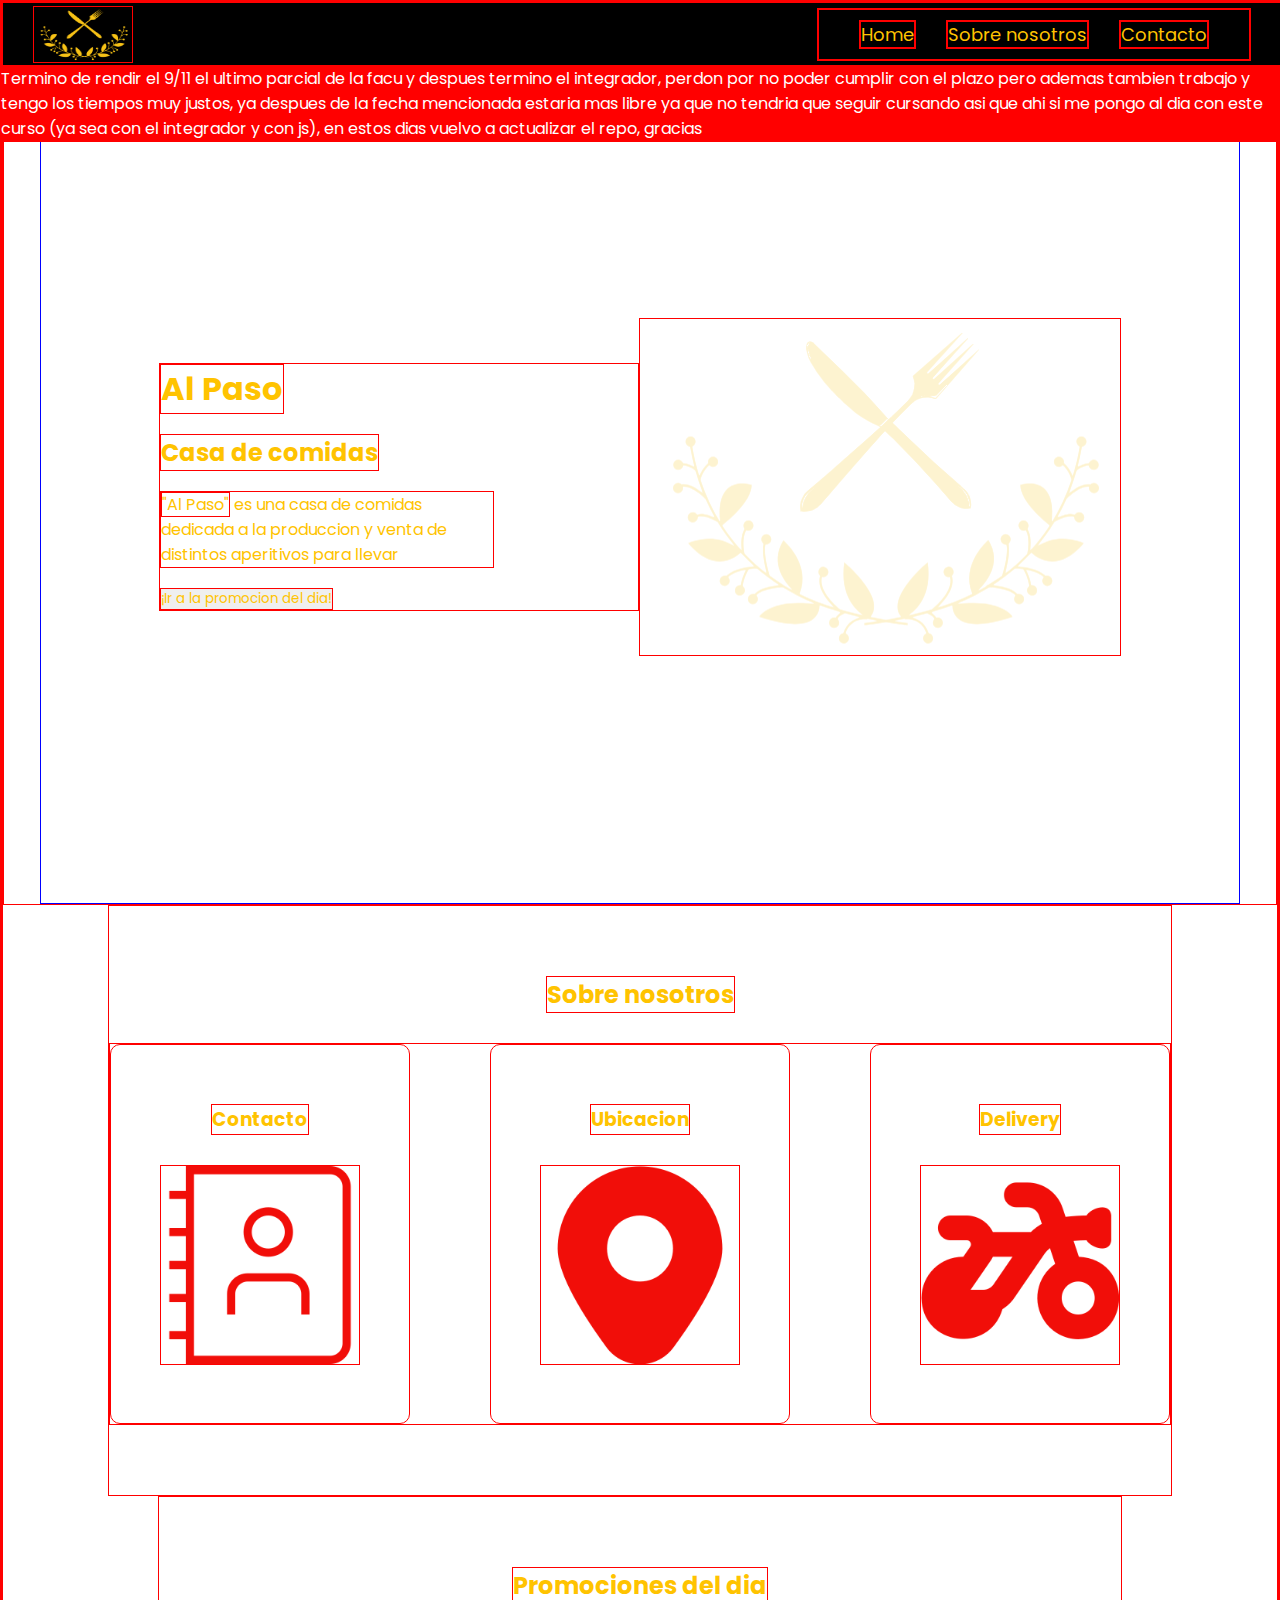
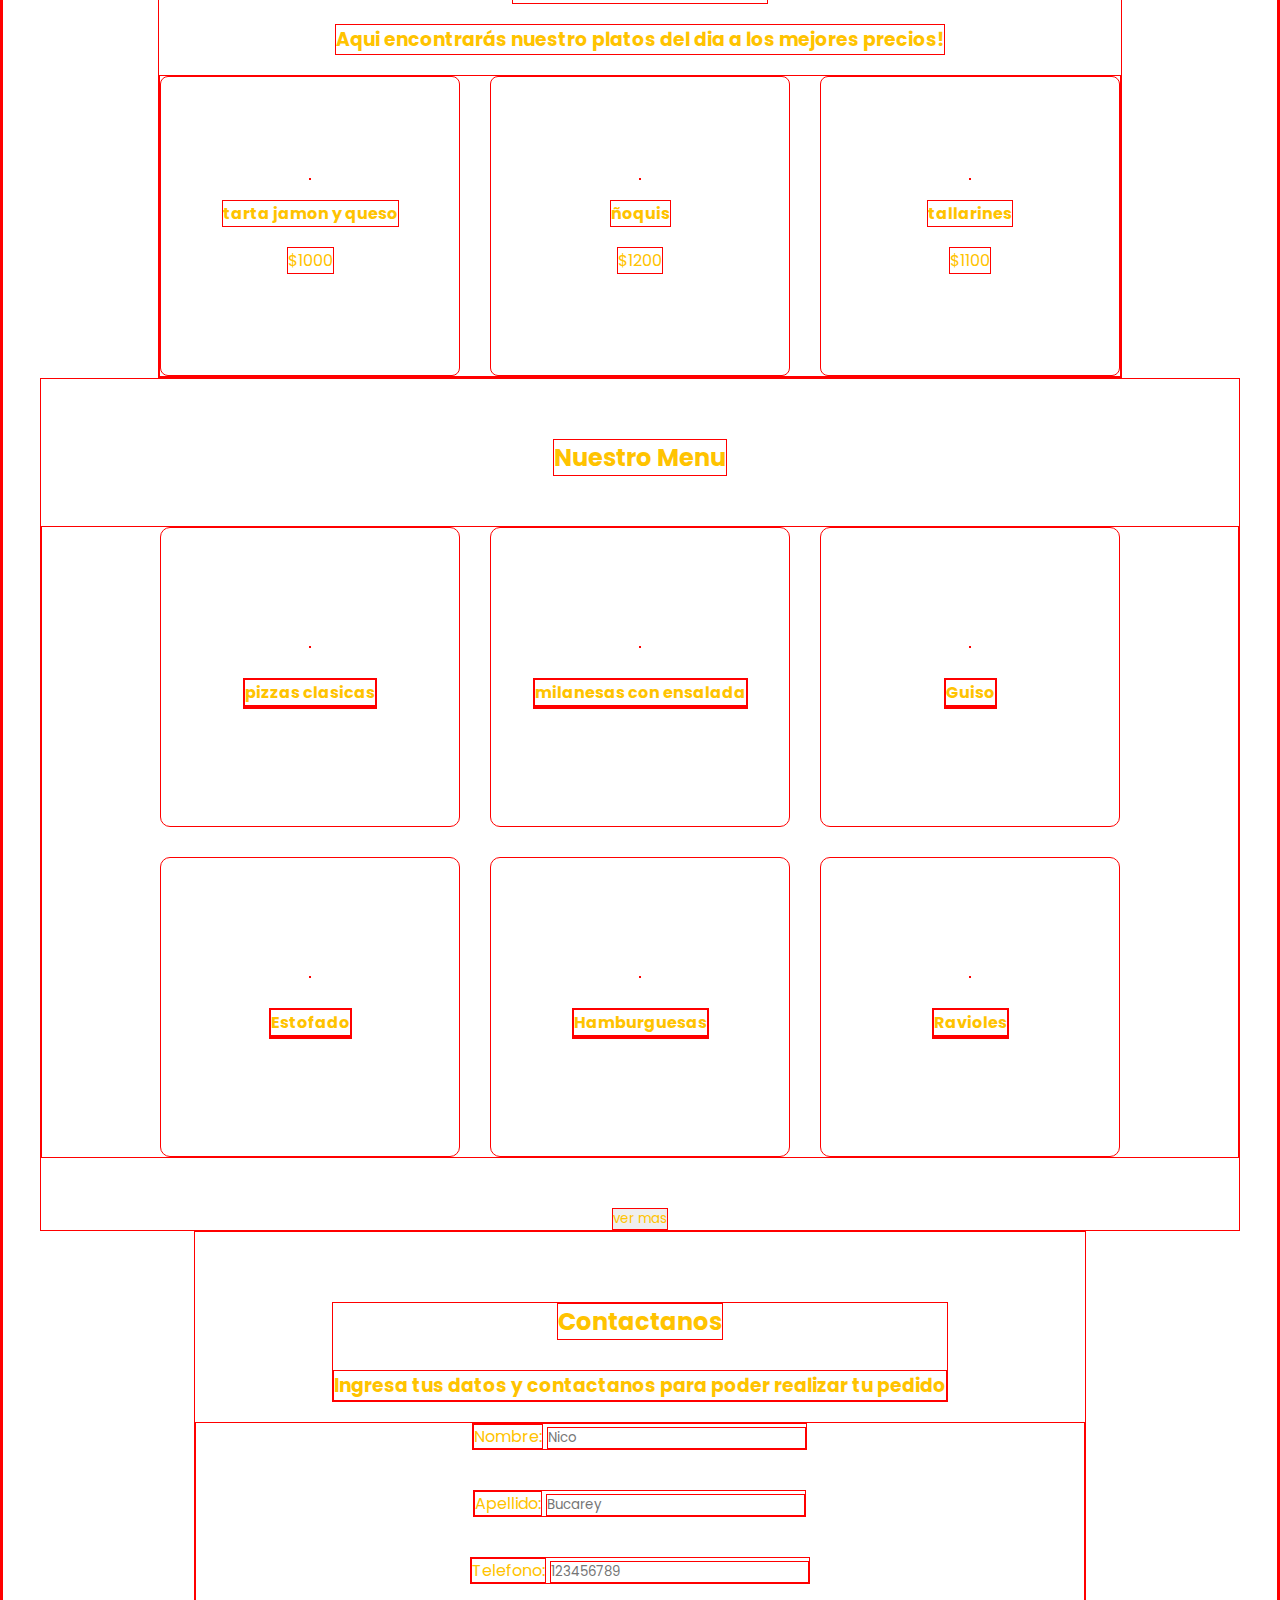
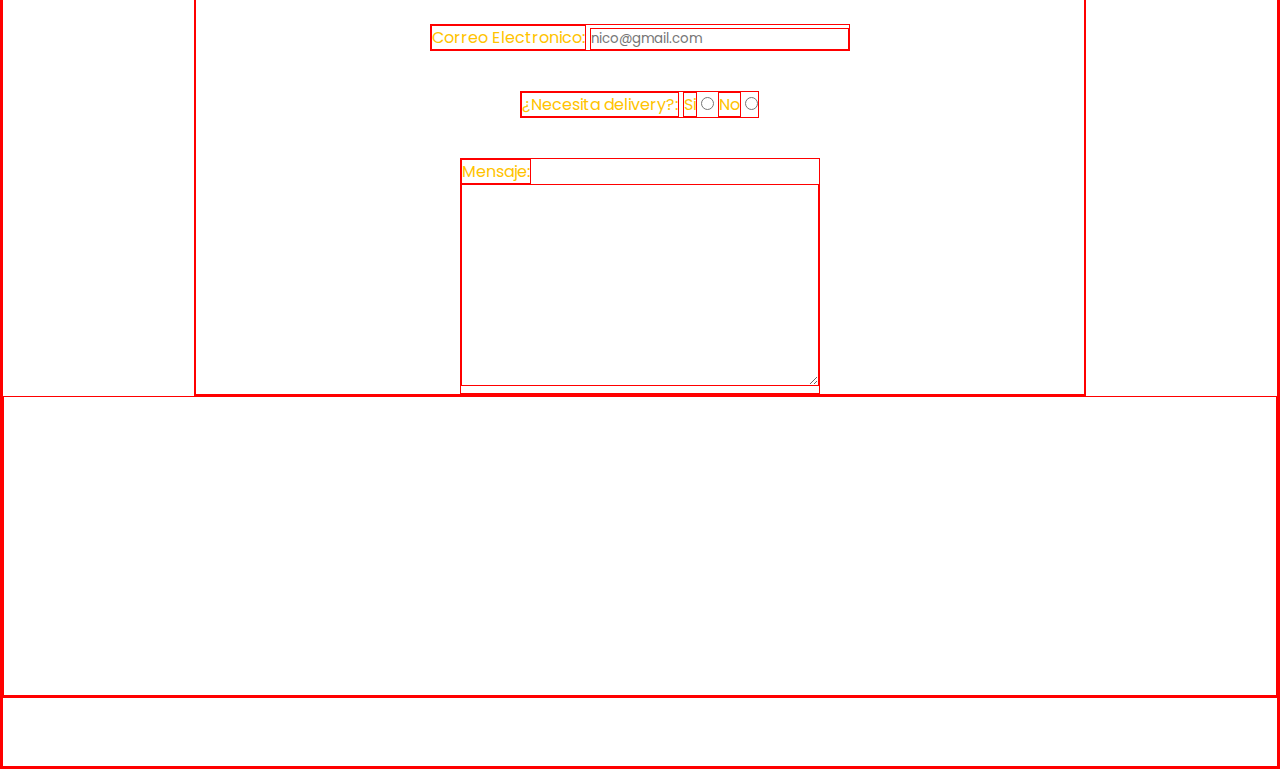
==== index.html @ 637d7c36 "trabajo integrador" ====
<!DOCTYPE html>
<html lang="en">
<head>
    <meta charset="UTF-8">
    <meta name="viewport" content="width=device-width, initial-scale=1.0">
    <title>Restorant</title>
    <link rel="stylesheet" href="assets/css/styles.css">
</head>
<body>
    <header class="header">
        <img src="assets/imagenes/logo.png" alt="logo" class="header__logo">
        <nav class="navbar">
            <ul class="navbar__list">
                <li><a href="#">Home</a></li>
                <li><a href="#">Sobre nosotros</a></li>
                <li><a href="#">Contacto</a></li>
            </ul>   
        </nav>
        
    </header>
    <main class="main">
        <div class="comentario">Termino de rendir el 9/11 el ultimo parcial de la facu y despues termino el integrador,
            perdon por no poder cumplir con el plazo pero ademas tambien trabajo y tengo los tiempos muy justos, ya 
            despues de la fecha mencionada estaria mas libre ya que no tendria que seguir cursando asi que ahi si me 
            pongo al dia con este curso (ya sea con el integrador y con js), en estos dias vuelvo a actualizar el repo, 
            gracias 
        </div>
        <div class="hero__container">
            <section id="hero">
                <div class="hero__info">
                    <h1>Al Paso</h1>
                    <h2>Casa de comidas</h2>
                    <p><span>"Al Paso"</span>  es una casa de comidas dedicada a la produccion y venta de distintos aperitivos para llevar</p>
                    <button>¡Ir a la promocion del dia!</button>
                </div>
                <!-- <div class="hero__img"> -->
                    <img src="assets/imagenes/fondohero.png" alt="">
                <!-- </div> -->
            </section>   
        </div>
        
        <section id="info">
            <h2 class="info__tittle">Sobre nosotros</h2>
            <div class="info__container">
                <div class="info__card">
                    <h3>Contacto</h3>
                    <img src="assets/imagenes/info/directorio.png" alt="">
                </div>
                <div class="info__card">
                    <h3>Ubicacion</h3>
                    <img src="assets/imagenes/info/marcador.png" alt="">
                </div>
                <div class="info__card">
                    <h3>Delivery</h3>
                    <img src="assets/imagenes/info/motocicleta.png" alt="">
                </div>  
            </div>
            
        </section>
        <section id="promotion">
            <h2>Promociones del dia</h2>
            <h3>Aqui encontrarás nuestro platos del dia a los mejores precios!</h3>
            <div class="promotion__container">
                <div class="promotion__card">
                    <img src="" alt="">
                    <h4>tarta jamon y queso</h4>
                    <p>$1000</p>
                </div>
                <div class="promotion__card">
                    <img src="" alt="">
                    <h4>ñoquis</h4>
                    <p>$1200</p>
                </div>
                <div class="promotion__card">
                    <img src="" alt="">
                    <h4>tallarines</h4>
                    <p>$1100</p>
                </div> 
            </div>            
        </section>
        <section id="menu">
            <h2>Nuestro Menu</h2>
            <div class="menu__container">
                <div class="menu__card">
                    <img src="" alt="">
                    <div class="menu__card__info">
                       <h4>pizzas clasicas</h4>
                        <p></p> 
                    </div>
                </div>
                <div class="menu__card">
                    <img src="" alt="">
                    <div class="menu__card__info">
                       <h4>milanesas con ensalada</h4>
                        <p></p> 
                    </div>
                </div>
                <div class="menu__card">
                    <img src="" alt="">
                    <div class="menu__card__info">
                       <h4>Guiso</h4>
                        <p></p> 
                    </div>
                </div>
                <div class="menu__card">
                    <img src="" alt="">
                    <div class="menu__card__info">
                       <h4>Estofado</h4>
                        <p></p> 
                    </div>
                </div>
                <div class="menu__card">
                    <img src="" alt="">
                    <div class="menu__card__info">
                       <h4>Hamburguesas</h4>
                        <p></p> 
                    </div>
                </div>
                <div class="menu__card">
                    <img src="" alt="">
                    <div class="menu__card__info">
                       <h4>Ravioles</h4>
                        <p></p> 
                    </div>
                </div>
            </div>
         <button class="menu__btn"> ver mas</button>
        </section>
        <section id="contact">
            <div class="contact__tittles">
                <h2>Contactanos</h2>
                <h3>Ingresa tus datos y contactanos para poder realizar tu pedido </h3>  
            </div> 

            
                <form action="" class="contact__form">
                <div class="form__name">
                    <label for="name">Nombre:</label>
                    <input type="text" id="name" placeholder="Nico">
                </div>
                <div class="form__surmane">
                    <label for="surname">Apellido:</label>
                    <input type="text" id="surname" placeholder="Bucarey">  
                </div>
                <div class="form__phone">
                    <label for="phone">Telefono:</label>
                    <input type="text" id="phone" placeholder="123456789">
                </div>
                
                <div class="form__email">
                    <label for="email">Correo Electronico:</label>
                    <input type="email" id="email" placeholder="nico@gmail.com">
                </div>
                
                <div class="form__delivery">
                    <span>¿Necesita delivery?:</span>
                    <label for="delivery">Si</label>
                    <input type="radio" id="si" name="delivery">
                    <label for="delivery">No</label>
                    <input type="radio" id="no" name="delivery"> 
                </div>
                <div class="form__">
                    <label for="msj">Mensaje:</label> <br>
                    <textarea name="msj" id="msj" cols="30" rows="10"></textarea>
                </div>           
            </form>    
        </section>
        <section id="location">

        </section>
    </main>
    <footer>

    </footer>
</body>
</html>
---- assets/css/styles.css ----
@import url('https://fonts.googleapis.com/css2?family=Poppins:wght@300;400;600;700;800;900&display=swap');

:root{
    /* bg colours */
    --background: #FFFFFF;
    --primary: #FFC300;
    --secondary: #000000;
    --tertiary: #1F1F1F;

    /* Fonts */
  --font-poppins: "Poppins";
  --font-light: 300;
  --font-regular: 400;
  --font-semibold: 600;
  --font-bold: 700;
  --font-black: 800;

  --font-sm: 14px;
  --font-sd: 18px;
  --font-md: 32px;
  --font-xl: 48px;
}
*{
    padding: 0;
    margin: 0;
    box-sizing: border-box;
    list-style-type: none;/* quito los puntos a los li */
    text-decoration: none; /* quito el subrayado a los links */
    border: 1px solid red;
    color: var(--primary);
    font-family: "Poppins" , sans-serif;

}
body{
    background: var(--background);
    color: var(--primary);
    /* background-image: url(/assets/imagenes/Pizza-3007395.jpg); */
    background-size: cover;
    /* height: calc(100vh -65px); */
    /* height: 350px; */
    background-repeat: no-repeat;
}
.header{
display: flex;
align-items: center;
justify-content: space-between;
height: 65px;
width: 100%;
padding: 0 30px;
position: fixed;
background-color: var(--secondary);
font-size: var(--font-sd);
}
.header__logo{
height: 90%;
width: 100px;

}
.navbar__list{
    display: flex;
    justify-content: center;
    align-items: center;
    gap: 30px;
    padding: 10px 40px;
}
.main{
    display: flex;
    justify-content: center;
    align-items: center;
    flex-direction: column;
    width: 100%;
}
/* --------------------hero------------------------- */
#hero{
    display: flex;
    align-items: center;
    justify-content: center;
    max-width: 1200px;
    margin-top: 65px;
    padding: 70px 0;
    border-color: blue;
    height: calc(100vh - 65px);
    width: 100%;
    /* background-image: url(/assets/imagenes/Pizza-3007395.jpg); */
    /* background-size: cover; */
}
.hero__container{
    width: 100%;
    display: flex;
    align-items: center;
    justify-content: center;
    background-image: url(/assets/imagenes/fondo.png);
    /* background: linear-gradient(to right, #000000,); */
    /* opacity: 0,7; */
    background-size:cover ;
}
.hero__img img{
    width: 70%;
    height: 800px;
    /* height: 400px; */
}
.hero__info{
    display: flex;
    flex-direction: column;
    align-items: flex-start;
    justify-content: center;
    width: 40%;
    gap: 20px;
}
.hero__info p{
    width: 70%;
}
/* -----------------------info------------------------ */
#info{
    display: flex;
    align-items: center;
    justify-content: center;
    flex-direction: column;
    gap: 30px;
    padding: 70px 0;
}
.info__container{
    display: flex;
    flex-wrap: wrap;
    align-items: center;
    justify-content: center;
    gap: 80px;
}
.info__card{
    height: 380px;
    width: 300px;
    border-radius: 10px;
    display: flex;
    align-items: center;
    justify-content: center;
    flex-direction: column;
    gap: 30px;
}
.info__card img{
    height: 200px;
    width: 200px;
}
/* --------------------promotion-------------------------- */
#promotion{
    display: flex;
    max-width: 1200px;
    flex-direction: column;
    align-items: center;
    justify-content: center;
    gap: 20px;
    padding-top: 70px;
}
.promotion__container{
    display: flex;
    gap: 30px;
}
.promotion__card{
    display: flex;
    flex-direction: column;
    align-items: center;
    justify-content: center;
    height: 300px;
    width: 300px;
    border-radius: 8px;
    gap: 20px;
}
/* -------------------------menu----------------------------------- */
#menu{
    display: flex;
    flex-direction: column;
    align-items: center;
    justify-content: center;
    max-width: 1200px;
    width: 100%;
    gap: 50px;
    padding-top: 60px;
}
.menu__container{
    display: flex;
    align-items: center;
    justify-content: center;    
    flex-wrap: wrap;
    gap: 30px;

}
.menu__card{
    display: flex;
    align-items: center;
    justify-content: center;
    flex-direction: column;
    gap: 30px;
    height: 300px;
    width: 300px;
    border-radius: 10px;
}
/* ------------------------contacto------------------------ */
#contact{
    display: flex;
    align-items: center;
    justify-content: center;
    flex-direction: column;
    max-width: 1200px;
    width: 70%;
    gap: 20px;
    padding-top: 70px;
}
.contact__tittles{
    display: flex;
    align-items: center;
    justify-content: center;
    flex-direction: column;
    gap: 30px;
}
.contact__form{
    display: flex;
    justify-content: center;
    align-items: center;
    flex-direction: column;
    max-width: 1200px;
    gap: 40px;
    width: 100%;
    /* color: #837d6d; */
    /* background-color: #c8c8c7; */
}
.form__name{
    /* width: 100%; */
    /* background-color: #c8c8c7; */
}
/* ---------------------ubicacion---------------------- */
#location{
    width: 100%;
    height: 300px;
}
footer{
    height: 70px;
    width: 100%;
}

.comentario{
    position: absolute;
    top:65px;
    width: 100%;
    background-color: red;
    color: #FFFFFF;
}
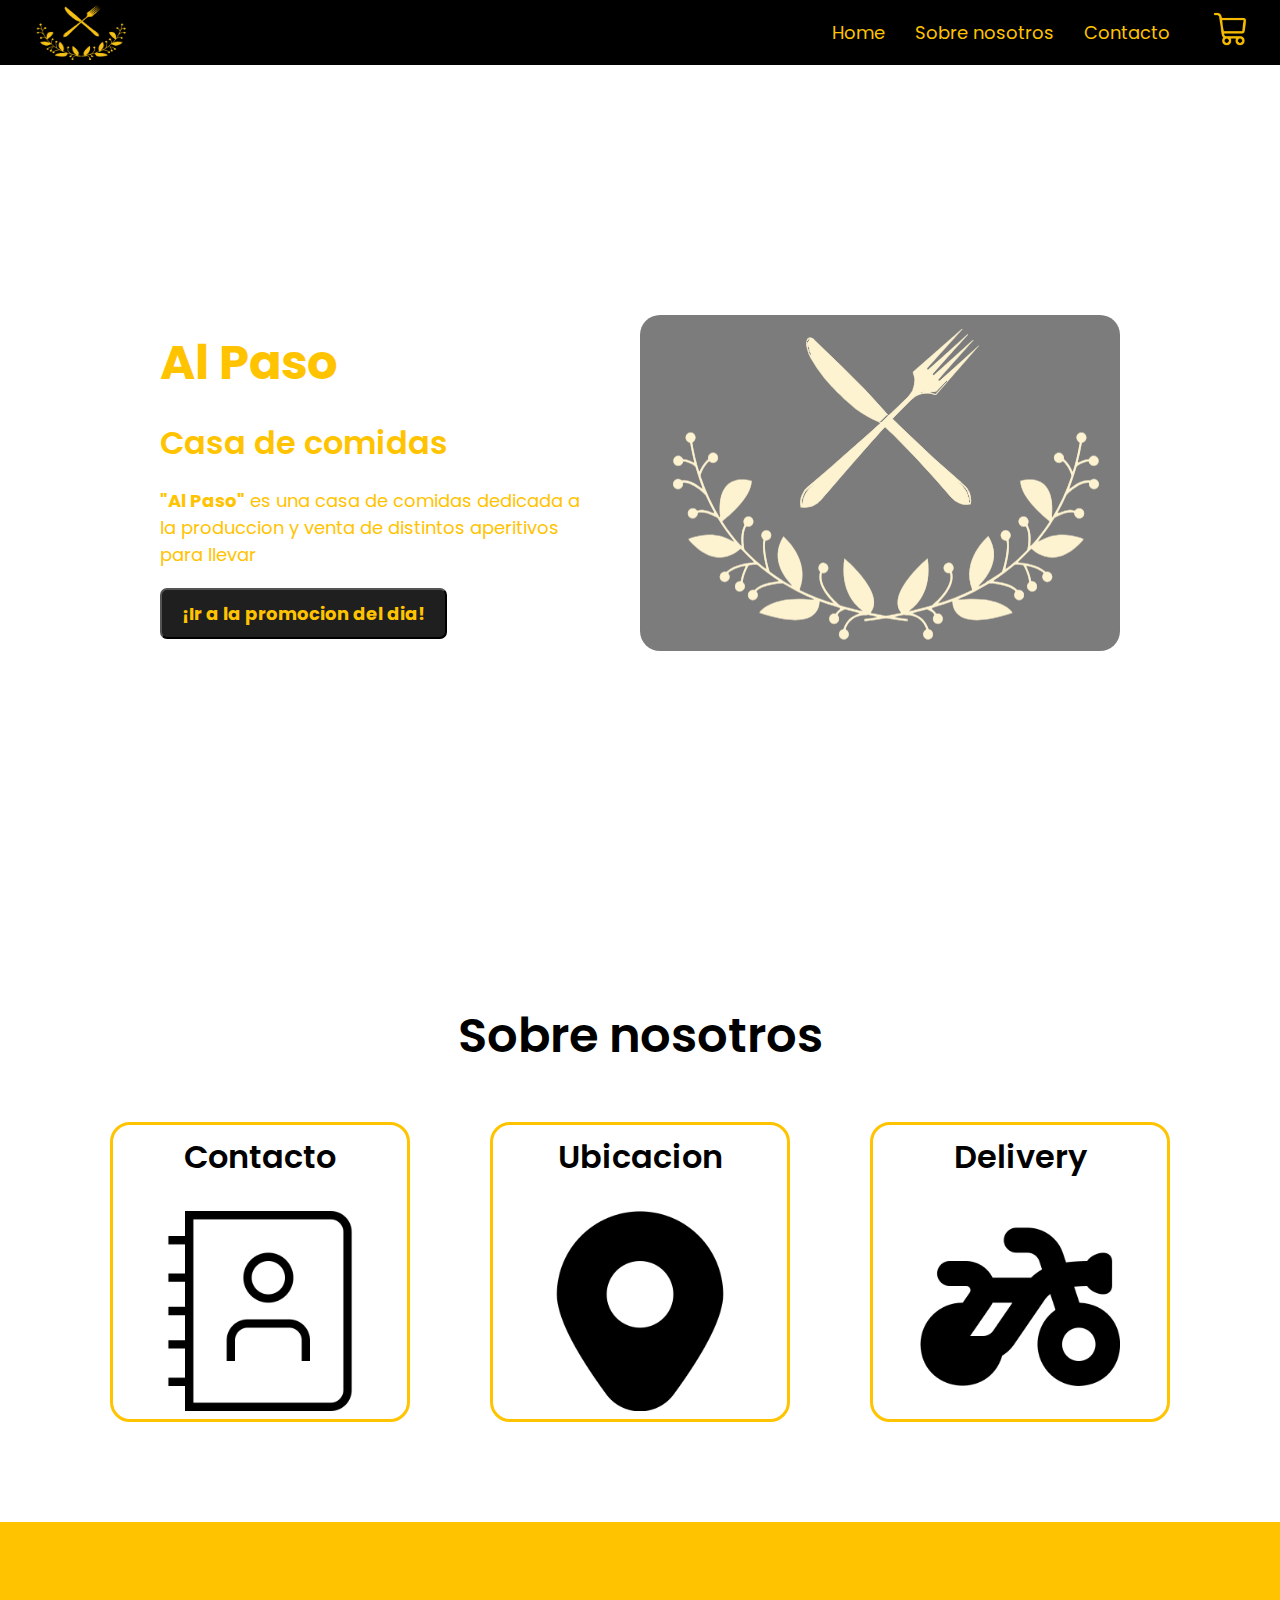
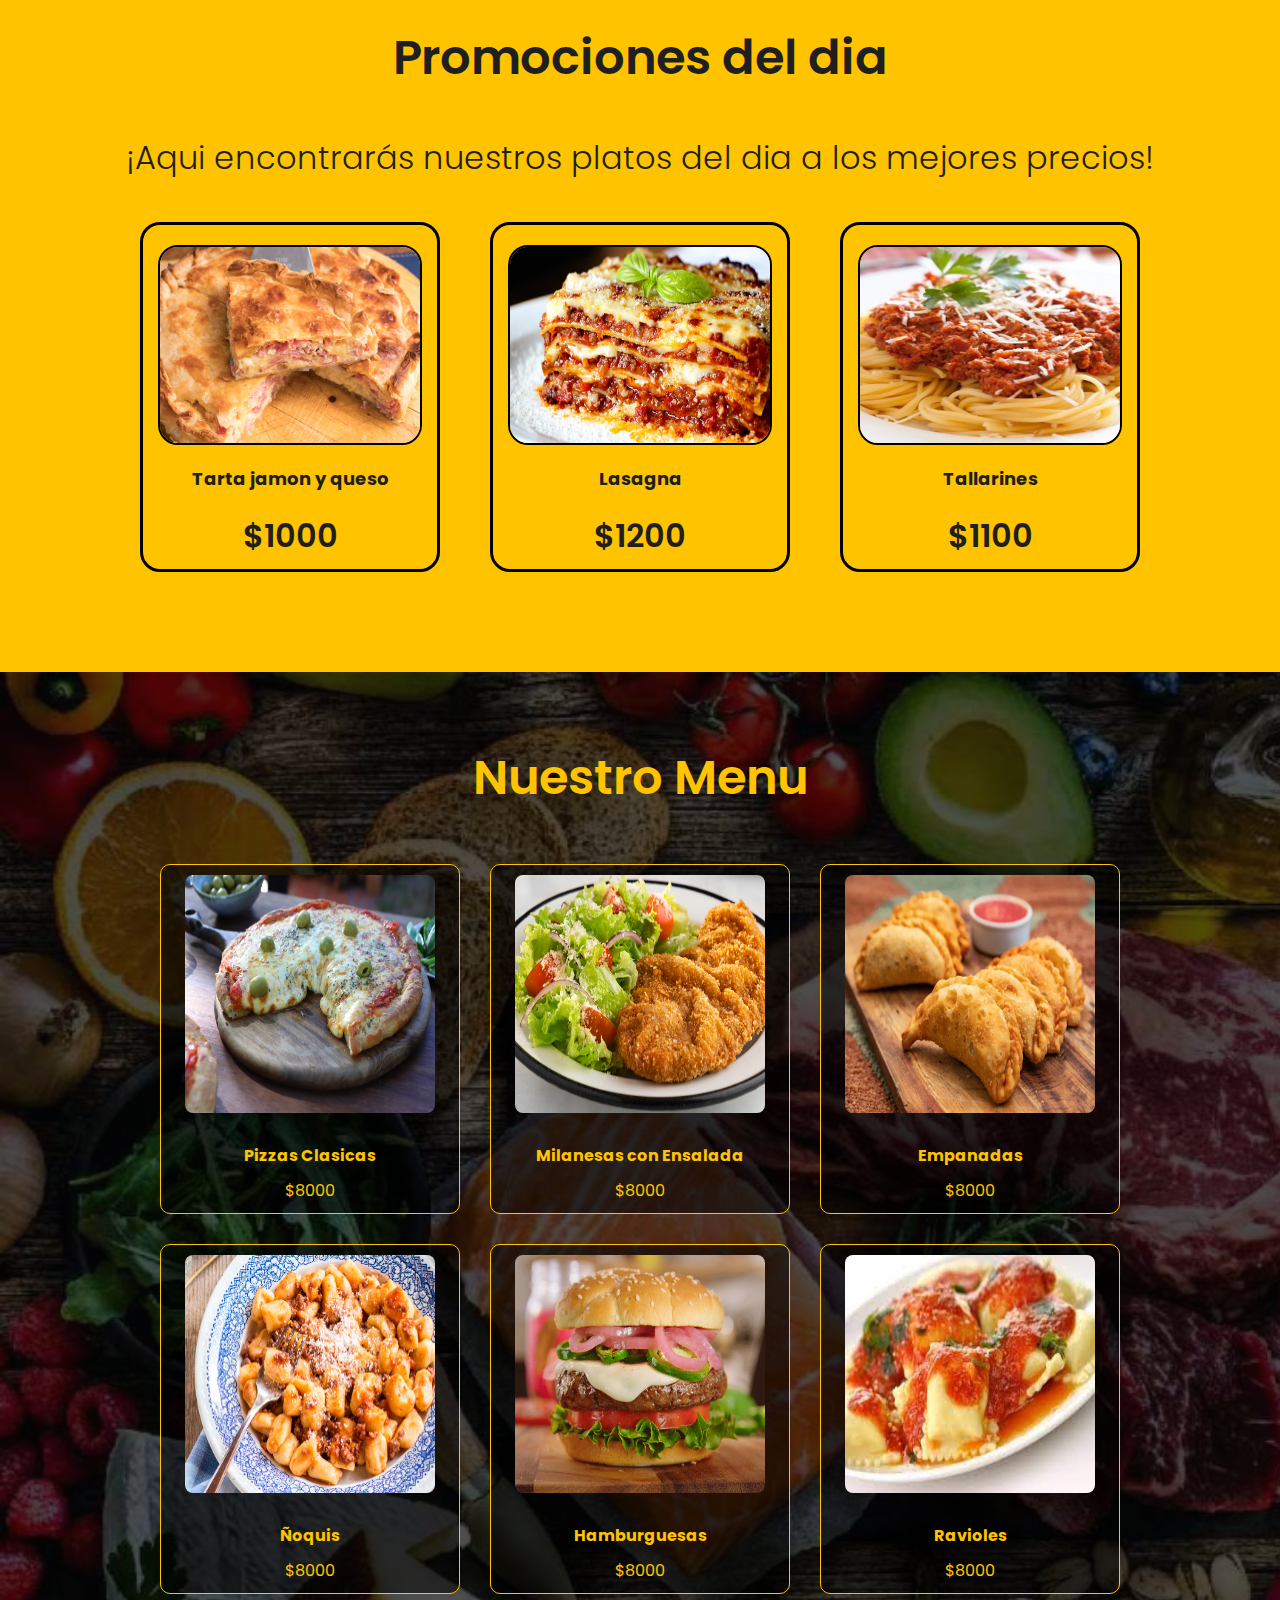
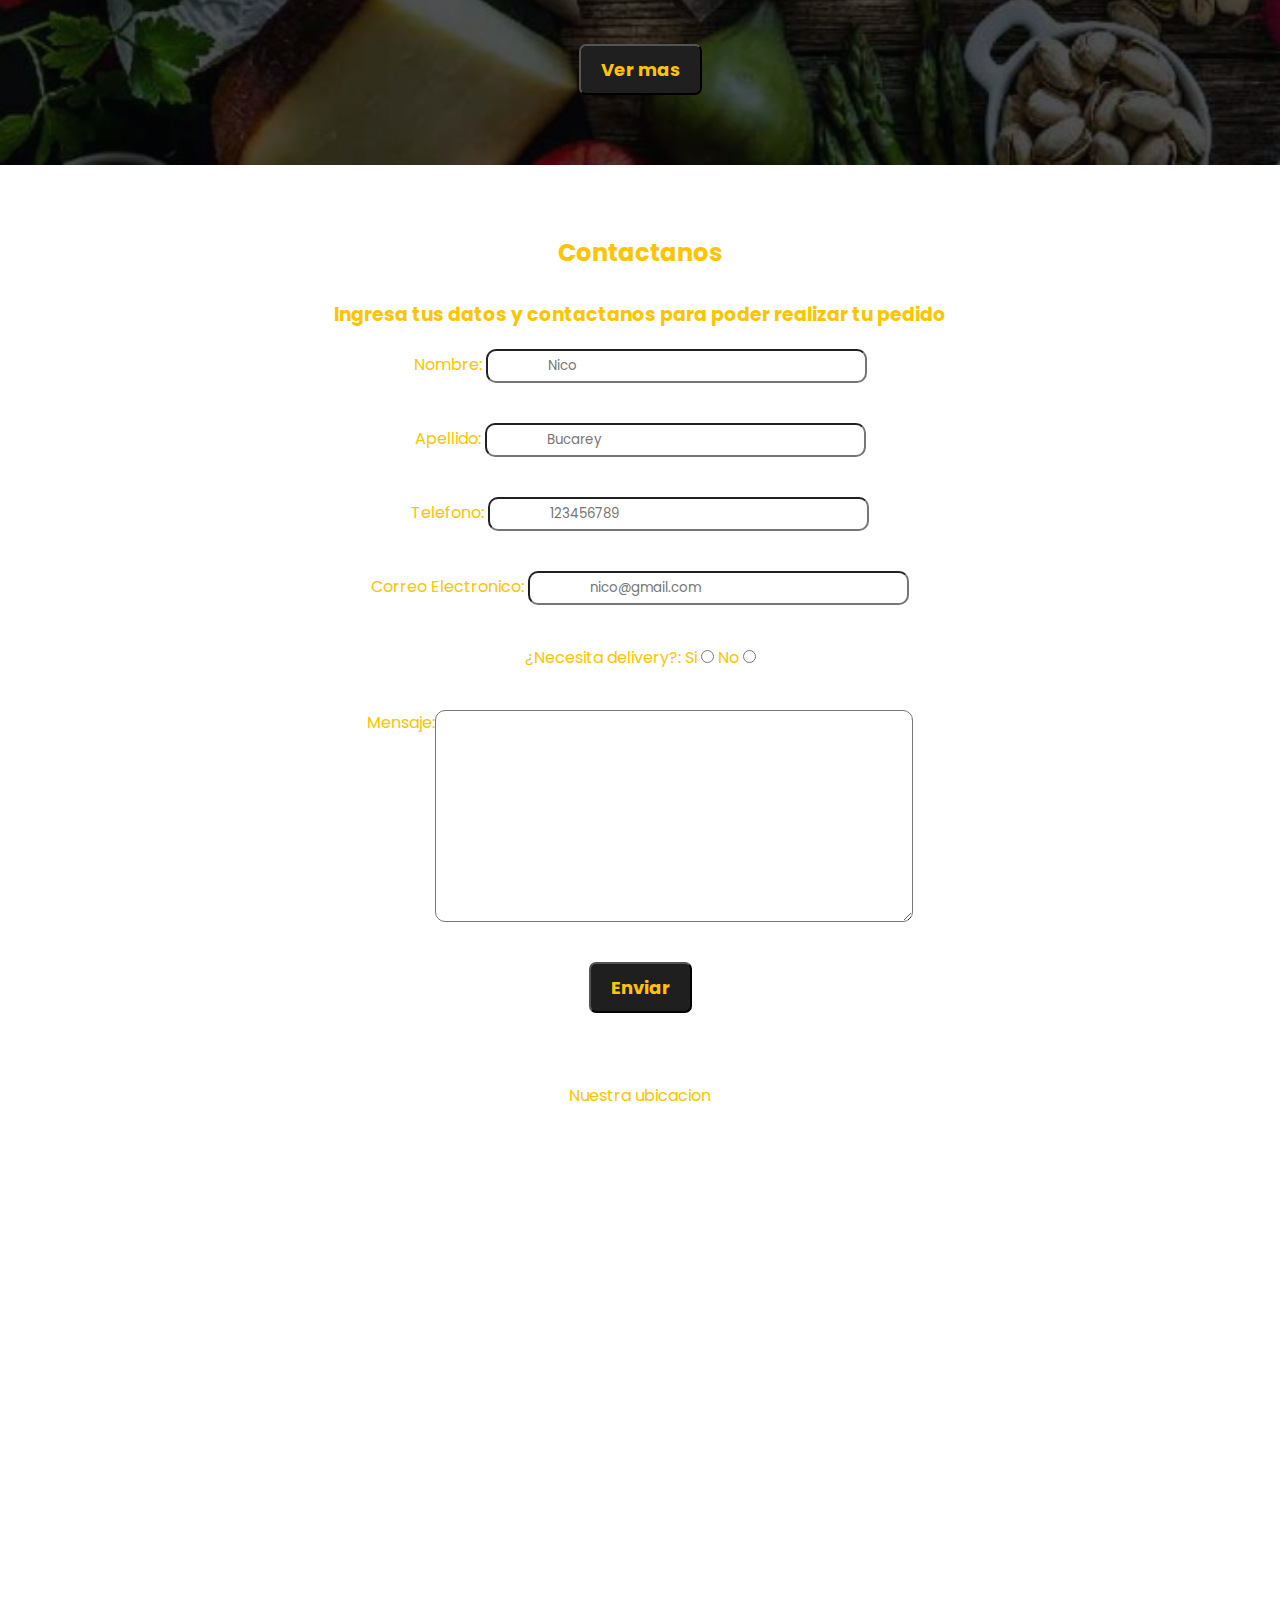
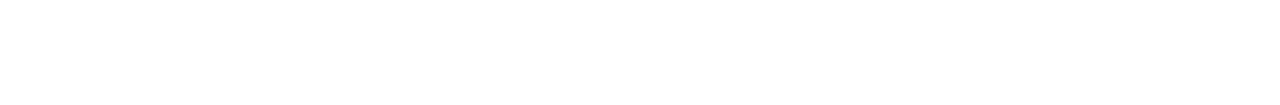
==== commit 918fb104: "trabajo integrador" ====
--- a/index.html
+++ b/index.html
@@ -9,36 +9,91 @@
 <body>
     <header class="header">
         <img src="assets/imagenes/logo.png" alt="logo" class="header__logo">
-        <nav class="navbar">
+        <div class="header__content">
+           <nav class="navbar">
             <ul class="navbar__list">
                 <li><a href="#">Home</a></li>
-                <li><a href="#">Sobre nosotros</a></li>
-                <li><a href="#">Contacto</a></li>
+                <li><a href="#info">Sobre nosotros</a></li>
+                <li><a href="#contact">Contacto</a></li>
             </ul>   
         </nav>
+        <label for="cart-toggle" class="cart-label">
+            <img src="assets/imagenes/shoppingCart.png" alt="shoppingCart" class="header__shoppingcart">
+        </label>
+            <input type="checkbox" id="cart-toggle">
+            <div class="cart">
+                <h2>Tus Comidas</h2>
+
+                <div class="cart-item">
+                   <img src="assets/imagenes/menu/pizzas.png" alt="">
+                   <div class="item-info">
+                        <h3>Pizza Clasica</h3>
+                        <p>$6000</p>
+                   </div> 
+                   <div class="item-buttons">
+                        <span class="quantity-handler down">-</span>
+                        <span class="item-quantity">2</span>
+                        <span class="quantity-handler up">+</span>
+                    </div>
+                </div>
+
+                <div class="cart-item">
+                    <img src="assets/imagenes/menu/milanesa.jpg" alt="">
+                    <div class="item-info">
+                         <h3>Milanesas</h3>
+                         <p>$6000</p>
+                    </div> 
+                    <div class="item-buttons">
+                         <span class="quantity-handler down">-</span>
+                         <span class="item-quantity">2</span>
+                         <span class="quantity-handler up">+</span>
+                     </div>
+                 </div>
+
+                 <div class="cart-item">
+                    <img src="assets/imagenes/menu/ravioles.jpg" alt="">
+                    <div class="item-info">
+                         <h3>Ravioles</h3>
+                         <p>$6000</p>
+                    </div> 
+                    <div class="item-buttons">
+                         <span class="quantity-handler down">-</span>
+                         <span class="item-quantity">2</span>
+                         <span class="quantity-handler up">+</span>
+                     </div>
+                 </div>
+
+                 <div class="cart-item">
+                    <img src="assets/imagenes/menu/hamburguesa.png" alt="">
+                    <div class="item-info">
+                         <h3>Hamburguesa</h3>
+                         <p>$6000</p>
+                    </div> 
+                    <div class="item-buttons">
+                         <span class="quantity-handler down">-</span>
+                         <span class="item-quantity">2</span>
+                         <span class="quantity-handler up">+</span>
+                     </div>
+                 </div>
+            </div>
+        </div>
         
     </header>
     <main class="main">
-        <div class="comentario">Termino de rendir el 9/11 el ultimo parcial de la facu y despues termino el integrador,
-            perdon por no poder cumplir con el plazo pero ademas tambien trabajo y tengo los tiempos muy justos, ya 
-            despues de la fecha mencionada estaria mas libre ya que no tendria que seguir cursando asi que ahi si me 
-            pongo al dia con este curso (ya sea con el integrador y con js), en estos dias vuelvo a actualizar el repo, 
-            gracias 
-        </div>
+        
         <div class="hero__container">
             <section id="hero">
                 <div class="hero__info">
                     <h1>Al Paso</h1>
                     <h2>Casa de comidas</h2>
                     <p><span>"Al Paso"</span>  es una casa de comidas dedicada a la produccion y venta de distintos aperitivos para llevar</p>
-                    <button>¡Ir a la promocion del dia!</button>
+                    <a href="#promotion"><button class="button">¡Ir a la promocion del dia!</button></a>
                 </div>
                 <!-- <div class="hero__img"> -->
                     <img src="assets/imagenes/fondohero.png" alt="">
                 <!-- </div> -->
             </section>   
         </div>
-        
         <section id="info">
             <h2 class="info__tittle">Sobre nosotros</h2>
             <div class="info__container">
@@ -54,78 +109,84 @@
                     <h3>Delivery</h3>
                     <img src="assets/imagenes/info/motocicleta.png" alt="">
                 </div>  
-            </div>
-            
+            </div>            
         </section>
-        <section id="promotion">
+        <div class="promotion__font">
+          <section id="promotion">
             <h2>Promociones del dia</h2>
-            <h3>Aqui encontrarás nuestro platos del dia a los mejores precios!</h3>
+            <h3>¡Aqui encontrarás nuestros platos del dia a los mejores precios!</h3>
             <div class="promotion__container">
                 <div class="promotion__card">
-                    <img src="" alt="">
-                    <h4>tarta jamon y queso</h4>
+                    <img src="assets/imagenes/menu/tarta.jpg" alt="">
+                    <h4>Tarta jamon y queso</h4>
                     <p>$1000</p>
+                    
                 </div>
                 <div class="promotion__card">
-                    <img src="" alt="">
-                    <h4>ñoquis</h4>
+                    <img src="assets/imagenes/menu/lasagna.jpg" alt="">
+                    <h4>Lasagna</h4>
                     <p>$1200</p>
                 </div>
                 <div class="promotion__card">
-                    <img src="" alt="">
-                    <h4>tallarines</h4>
+                    <img src="assets/imagenes/menu/tallarines.jpg" alt="">
+                    <h4>Tallarines</h4>
                     <p>$1100</p>
                 </div> 
             </div>            
-        </section>
-        <section id="menu">
+            </section>  
+        </div>
+
+        <div class="menu__font">
+          <section id="menu">
             <h2>Nuestro Menu</h2>
             <div class="menu__container">
                 <div class="menu__card">
-                    <img src="" alt="">
-                    <div class="menu__card__info">
-                       <h4>pizzas clasicas</h4>
-                        <p></p> 
-                    </div>
-                </div>
-                <div class="menu__card">
-                    <img src="" alt="">
-                    <div class="menu__card__info">
-                       <h4>milanesas con ensalada</h4>
-                        <p></p> 
-                    </div>
-                </div>
-                <div class="menu__card">
-                    <img src="" alt="">
-                    <div class="menu__card__info">
-                       <h4>Guiso</h4>
-                        <p></p> 
-                    </div>
-                </div>
-                <div class="menu__card">
-                    <img src="" alt="">
-                    <div class="menu__card__info">
-                       <h4>Estofado</h4>
-                        <p></p> 
-                    </div>
-                </div>
-                <div class="menu__card">
-                    <img src="" alt="">
+                    <img src="assets/imagenes/menu/pizzas.png" alt="">
+                    <div class="menu__card__info">
+                       <h4>Pizzas Clasicas</h4>
+                        <p>$8000</p> 
+                    </div>
+                </div>
+                <div class="menu__card">
+                    <img src="assets/imagenes/menu/milanesa.jpg" alt="">
+                    <div class="menu__card__info">
+                       <h4>Milanesas con Ensalada</h4>
+                        <p>$8000</p> 
+                    </div>
+                </div>
+                <div class="menu__card">
+                    <img src="assets/imagenes/menu/empanadas.jpg" alt="">
+                    <div class="menu__card__info">
+                       <h4>Empanadas</h4>
+                        <p>$8000</p> 
+                    </div>
+                </div>
+                <div class="menu__card">
+                    <img src="assets/imagenes/menu/ñoquis.jpg" alt="">
+                    <div class="menu__card__info">
+                       <h4>Ñoquis</h4>
+                        <p>$8000</p> 
+                    </div>
+                </div>
+                <div class="menu__card">
+                    <img src="assets/imagenes/menu/hamburguesa.png" alt="">
                     <div class="menu__card__info">
                        <h4>Hamburguesas</h4>
-                        <p></p> 
-                    </div>
-                </div>
-                <div class="menu__card">
-                    <img src="" alt="">
+                        <p>$8000</p> 
+                    </div>
+                </div>
+                <div class="menu__card">
+                    <img src="assets/imagenes/menu/ravioles.jpg" alt="">
                     <div class="menu__card__info">
                        <h4>Ravioles</h4>
-                        <p></p> 
+                        <p>$8000</p> 
                     </div>
                 </div>
             </div>
-         <button class="menu__btn"> ver mas</button>
-        </section>
+            <button class="button"> Ver mas</button>
+        </section>  
+        </div>
+        
         <section id="contact">
             <div class="contact__tittles">
                 <h2>Contactanos</h2>
@@ -133,39 +194,42 @@
             </div> 
 
             
-                <form action="" class="contact__form">
-                <div class="form__name">
+            <form action="" class="contact__form">
+                <div class="form name">
                     <label for="name">Nombre:</label>
-                    <input type="text" id="name" placeholder="Nico">
-                </div>
-                <div class="form__surmane">
+                    <input type="text" id="name" class="input" placeholder="Nico">
+                </div>
+                <div class="form surmane">
                     <label for="surname">Apellido:</label>
-                    <input type="text" id="surname" placeholder="Bucarey">  
-                </div>
-                <div class="form__phone">
+                    <input type="text" id="surname" class="input" placeholder="Bucarey">  
+                </div>
+                <div class="form phone">
                     <label for="phone">Telefono:</label>
-                    <input type="text" id="phone" placeholder="123456789">
+                    <input type="text" id="phone" class="input" placeholder="123456789">
                 </div>
                 
-                <div class="form__email">
+                <div class="form email">
                     <label for="email">Correo Electronico:</label>
-                    <input type="email" id="email" placeholder="nico@gmail.com">
+                    <input type="email" id="email" class="input" placeholder="nico@gmail.com">
                 </div>
                 
-                <div class="form__delivery">
+                <div class="form delivery">
                     <span>¿Necesita delivery?:</span>
                     <label for="delivery">Si</label>
                     <input type="radio" id="si" name="delivery">
                     <label for="delivery">No</label>
                     <input type="radio" id="no" name="delivery"> 
                 </div>
-                <div class="form__">
-                    <label for="msj">Mensaje:</label> <br>
-                    <textarea name="msj" id="msj" cols="30" rows="10"></textarea>
-                </div>           
+                <div class="form msj">
+                    <label for="msj">Mensaje:</label> 
+                    <textarea name="msj" id="msj" class="input" cols="30" rows="10"></textarea>
+                </div>
+                <button class="button">Enviar</button>           
             </form>    
         </section>
         <section id="location">
+           <span>  Nuestra ubicacion</span>
+           <div class="location__adress"><iframe src="https://www.google.com/maps/embed?pb=!1m14!1m12!1m3!1d4387.8218672847115!2d-68.06226488955987!3d-38.954627159619214!2m3!1f0!2f0!3f0!3m2!1i1024!2i768!4f13.1!5e0!3m2!1ses!2sar!4v1706480460080!5m2!1ses!2sar" width="1000" height="400" style="border:0;" allowfullscreen="" loading="lazy" referrerpolicy="no-referrer-when-downgrade"></iframe></div>
 
         </section>
     </main>
--- a/assets/css/styles.css
+++ b/assets/css/styles.css
@@ -5,7 +5,10 @@
     --background: #FFFFFF;
     --primary: #FFC300;
     --secondary: #000000;
+    --secondary-transparent: #00000083;
     --tertiary: #1F1F1F;
+    --tertiary-transparent:#1f1f1fea;
+    
 
     /* Fonts */
   --font-poppins: "Poppins";
@@ -26,7 +29,7 @@
     box-sizing: border-box;
     list-style-type: none;/* quito los puntos a los li */
     text-decoration: none; /* quito el subrayado a los links */
-    border: 1px solid red;
+    /* border: 1px solid red; */
     color: var(--primary);
     font-family: "Poppins" , sans-serif;
 
@@ -54,7 +57,10 @@
 .header__logo{
 height: 90%;
 width: 100px;
-
+}
+.header__content{
+    display: flex;
+    
 }
 .navbar__list{
     display: flex;
@@ -62,6 +68,80 @@
     align-items: center;
     gap: 30px;
     padding: 10px 40px;
+}
+.header__shoppingcart{
+    height: 40px;
+    width: 40px;
+   
+}
+/* -------------------oculto el checkbox--------------- */
+#cart-toggle{
+    display: none;
+    /* en el label va la imagen del carrito, este no se oculta solo el cuadradito del checkbox */
+}
+/* ---------------------------------------------------- */
+#cart-toggle:checked ~ .cart{
+    display: flex;
+}
+.cart{
+    position: absolute;
+    top: 65px;
+    right: 10px;
+    display: none;
+    width: 500px;
+    height: 550px;
+    background-color: var(--tertiary-transparent);
+    flex-direction: column;
+    align-items: center;
+    /* justify-content: center; */
+    gap: 30px;
+    border-radius: 0 0 20px 20px;
+    /* border-color: #FFC300; */
+    border: 5px solid var(--secondary);
+    border-top: none;
+}
+.cart h2{
+    margin-top: 30px;
+}
+.cart-item{
+    display: flex;
+    gap: 10px;
+    width: 450px;
+    gap: 30px;
+    /* border-color: var(--primary); */
+    border-radius: 8px;
+    padding: 5px;
+    border: 4px solid var(--secondary);
+}
+.cart-item img{
+    height: 65px;
+    width: 90px;
+    border-radius: 8px;
+}
+.item-info{
+width: 300px;
+}
+.item-buttons{
+    display: flex;
+    align-items: center;
+    justify-content: center;
+    gap:20px;
+    margin-right: 20px;
+}
+
+.quantity-handler{
+    width: 30px;
+    height: 30px;
+    border-radius: 7px;
+    display: flex;
+    align-items: center;
+    justify-content: center;
+    border-color: var(--tertiary);
+    background-color: var(--secondary);
+}
+.quantity-handler:hover{
+    background-color: var(--primary);
+    color: var(--secondary);
 }
 .main{
     display: flex;
@@ -98,6 +178,12 @@
     width: 70%;
     height: 800px;
     /* height: 400px; */
+    /* background-color: var(--tertiary-transparent); */
+}
+#hero img{
+    background-color: var(--secondary-transparent);
+    border-radius: 20px;
+    
 }
 .hero__info{
     display: flex;
@@ -106,18 +192,35 @@
     justify-content: center;
     width: 40%;
     gap: 20px;
+   
+}
+.hero__info h1{
+    font-size: var(--font-xl);
+    font-weight: var(--font-bold);
+}
+.hero__info h2{
+    font-size: var(--font-md);
+    font-weight: var(--font-semibold);
 }
 .hero__info p{
-    width: 70%;
-}
+    width: 90%;
+    font-size: var(--font-sd);
+    font-weight: var(--font-regular);
+}
+.hero__info p span{
+    font-weight: var(--font-bold);
+}
+
+
+
 /* -----------------------info------------------------ */
 #info{
     display: flex;
     align-items: center;
     justify-content: center;
     flex-direction: column;
-    gap: 30px;
-    padding: 70px 0;
+    gap: 50px;
+    padding: 100px 0;
 }
 .info__container{
     display: flex;
@@ -126,45 +229,110 @@
     justify-content: center;
     gap: 80px;
 }
+.info__tittle{
+    color: var(--secondary);
+    font-size: var(--font-xl);
+    font-weight: var(--font-semibold);
+}
 .info__card{
-    height: 380px;
+    height: 300px;
     width: 300px;
-    border-radius: 10px;
-    display: flex;
-    align-items: center;
-    justify-content: center;
-    flex-direction: column;
-    gap: 30px;
-}
+    border-radius: 20px;
+    display: flex;
+    align-items: center;
+    justify-content: center;
+    flex-direction: column;
+    gap: 30px;
+    border: 3px solid var(--primary);
+}
+.info__card:hover{
+    background-color: var(--primary);
+    border: 5px solid var(--secondary);
+    font-weight: var(--font-black);
+  
+}
+
 .info__card img{
     height: 200px;
     width: 200px;
 }
+.info__card h3{
+    font-size: var(--font-md);
+    font-weight: var(--font-semibold);
+    color: var(--secondary);
+}
 /* --------------------promotion-------------------------- */
+.promotion__font{
+    width: 100%;
+    background-color: var(--primary);
+    display: flex;
+    align-items: center;
+    justify-content: center;
+    padding: 100px;
+}
 #promotion{
     display: flex;
     max-width: 1200px;
     flex-direction: column;
     align-items: center;
     justify-content: center;
+    gap: 40px;
+}
+.promotion__container{
+    display: flex;
+    gap: 50px;
+    max-width: 1200px;
+
+}
+.promotion__card{
+    display: flex;
+    flex-direction: column;
+    align-items: center;
+    justify-content: center;
+    height: 350px;
+    width: 300px;
+    border-radius: 20px;
     gap: 20px;
-    padding-top: 70px;
-}
-.promotion__container{
-    display: flex;
-    gap: 30px;
-}
-.promotion__card{
-    display: flex;
-    flex-direction: column;
-    align-items: center;
-    justify-content: center;
-    height: 300px;
-    width: 300px;
-    border-radius: 8px;
-    gap: 20px;
+    border: 3px solid var(--secondary);
+    padding-top: 10px;
+}
+.promotion__card img{
+    height: 200px;
+    width: 90%;
+    border-radius: 20px;
+    border: 2px solid var(--secondary);
+}
+
+#promotion h2{
+    color: var(--tertiary);
+    font-size: var(--font-xl);
+    font-weight: var(--font-semibold);
+}
+#promotion h3{
+    color: var(--tertiary);
+    font-size: var(--font-md);
+    font-weight: var(--font-light);
+}
+.promotion__card h4{
+        color: var(--tertiary);
+        font-size: var(--font-sd);
+        font-weight: var(--font-bold);
+}
+.promotion__card p{
+    color: var(--tertiary);
+    font-size: var(--font-md);
+    font-weight: var(--font-semibold);
 }
 /* -------------------------menu----------------------------------- */
+.menu__font{
+    width: 100%;
+    background-image: url(/assets/imagenes/fondomenu.png);
+    display: flex;
+    align-items: center;
+    justify-content: center;
+    background-size:cover ;
+    padding: 70px 0 70px 0;
+}
 #menu{
     display: flex;
     flex-direction: column;
@@ -173,7 +341,11 @@
     max-width: 1200px;
     width: 100%;
     gap: 50px;
-    padding-top: 60px;
+    /* padding-top: 60px; */
+}
+#menu h2{
+    font-size: var(--font-xl);
+    font-weight: var(--font-semibold);
 }
 .menu__container{
     display: flex;
@@ -189,9 +361,24 @@
     justify-content: center;
     flex-direction: column;
     gap: 30px;
-    height: 300px;
+    height: 350px;
     width: 300px;
     border-radius: 10px;
+    background-color: var(--secondary-transparent);
+    border: 1px solid var(--primary);
+    padding: 10px;
+}
+.menu__card img{
+    height: 250px;
+    width: 250px;
+    border-radius: 8px;
+}
+.menu__card__info{
+    display: flex;
+    flex-direction: column;
+    align-items: center;
+    justify-content: center;
+    gap: 10px;
 }
 /* ------------------------contacto------------------------ */
 #contact{
@@ -226,11 +413,37 @@
     /* width: 100%; */
     /* background-color: #c8c8c7; */
 }
+.input{
+    border-radius: 10px;
+    padding: 5px 60px;
+}
+.msj{
+display: flex;
+}
+.button{
+    padding: 10px 20px;
+    background-color: var(--tertiary);
+    border-radius: 7px;
+    font-weight: var(--font-bold);
+    font-size: var(--font-sd);
+}
+.button:hover{
+    background-color: var(--primary);
+    color: var(--secondary);
+}
 /* ---------------------ubicacion---------------------- */
 #location{
-    width: 100%;
-    height: 300px;
-}
+    /* width: 100%; */
+    /* height: 700px; */
+    max-width: 1200px;
+    display: flex;
+    flex-direction: column;
+    align-items: center;
+    justify-self: center;
+    gap: 50px;
+    margin: 70px;
+}
+
 footer{
     height: 70px;
     width: 100%;
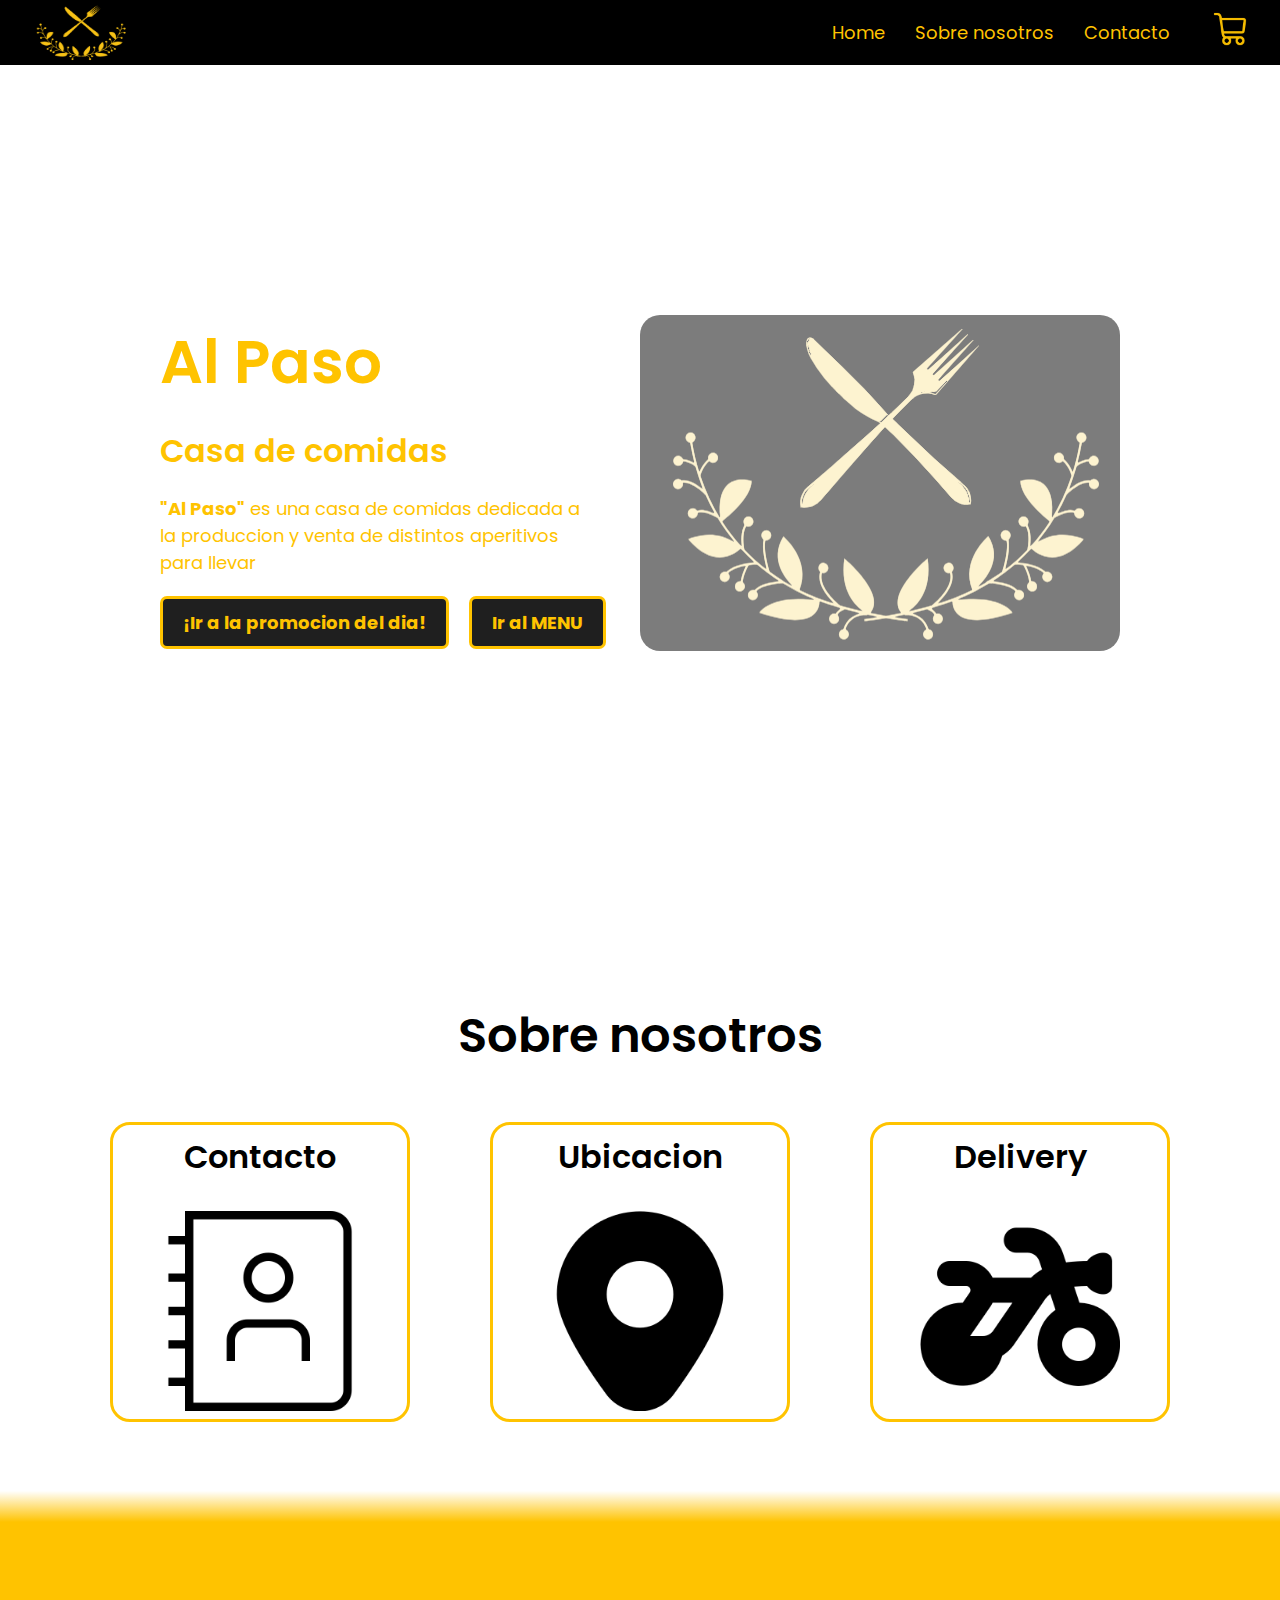
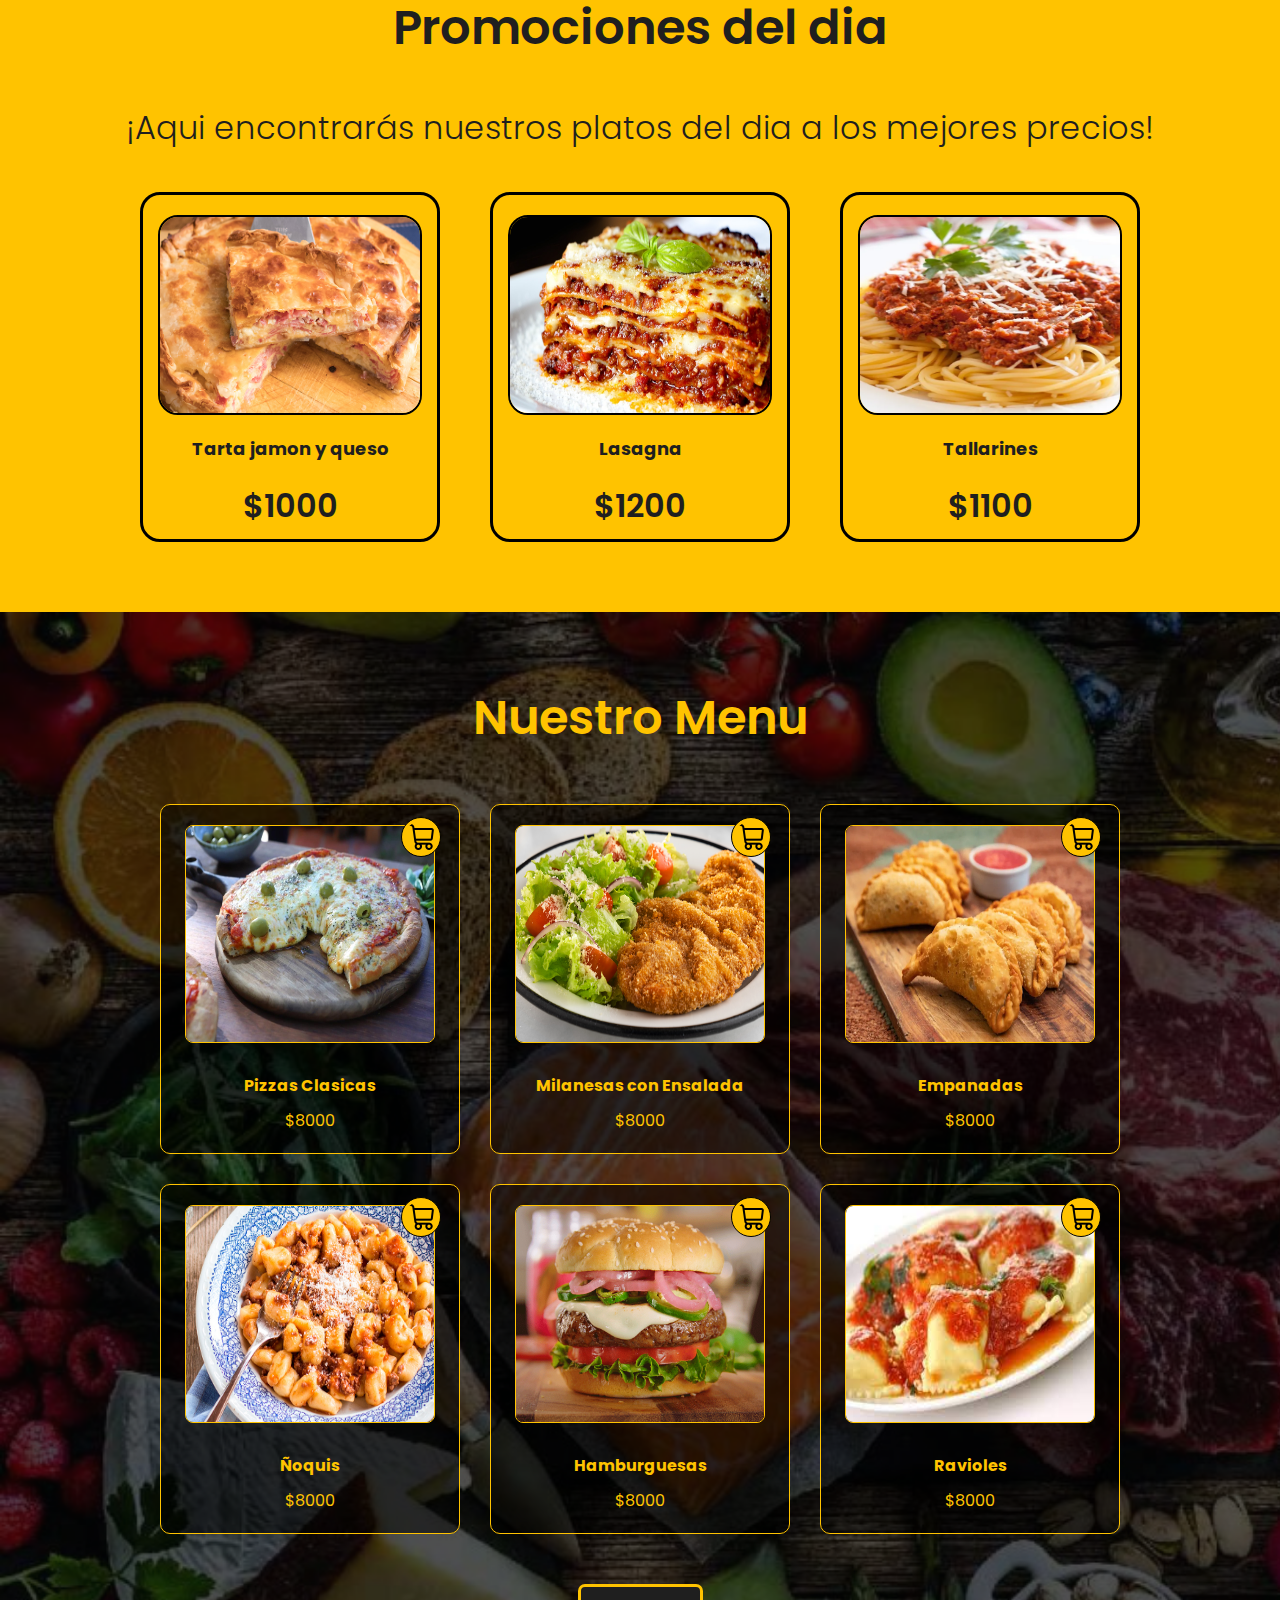
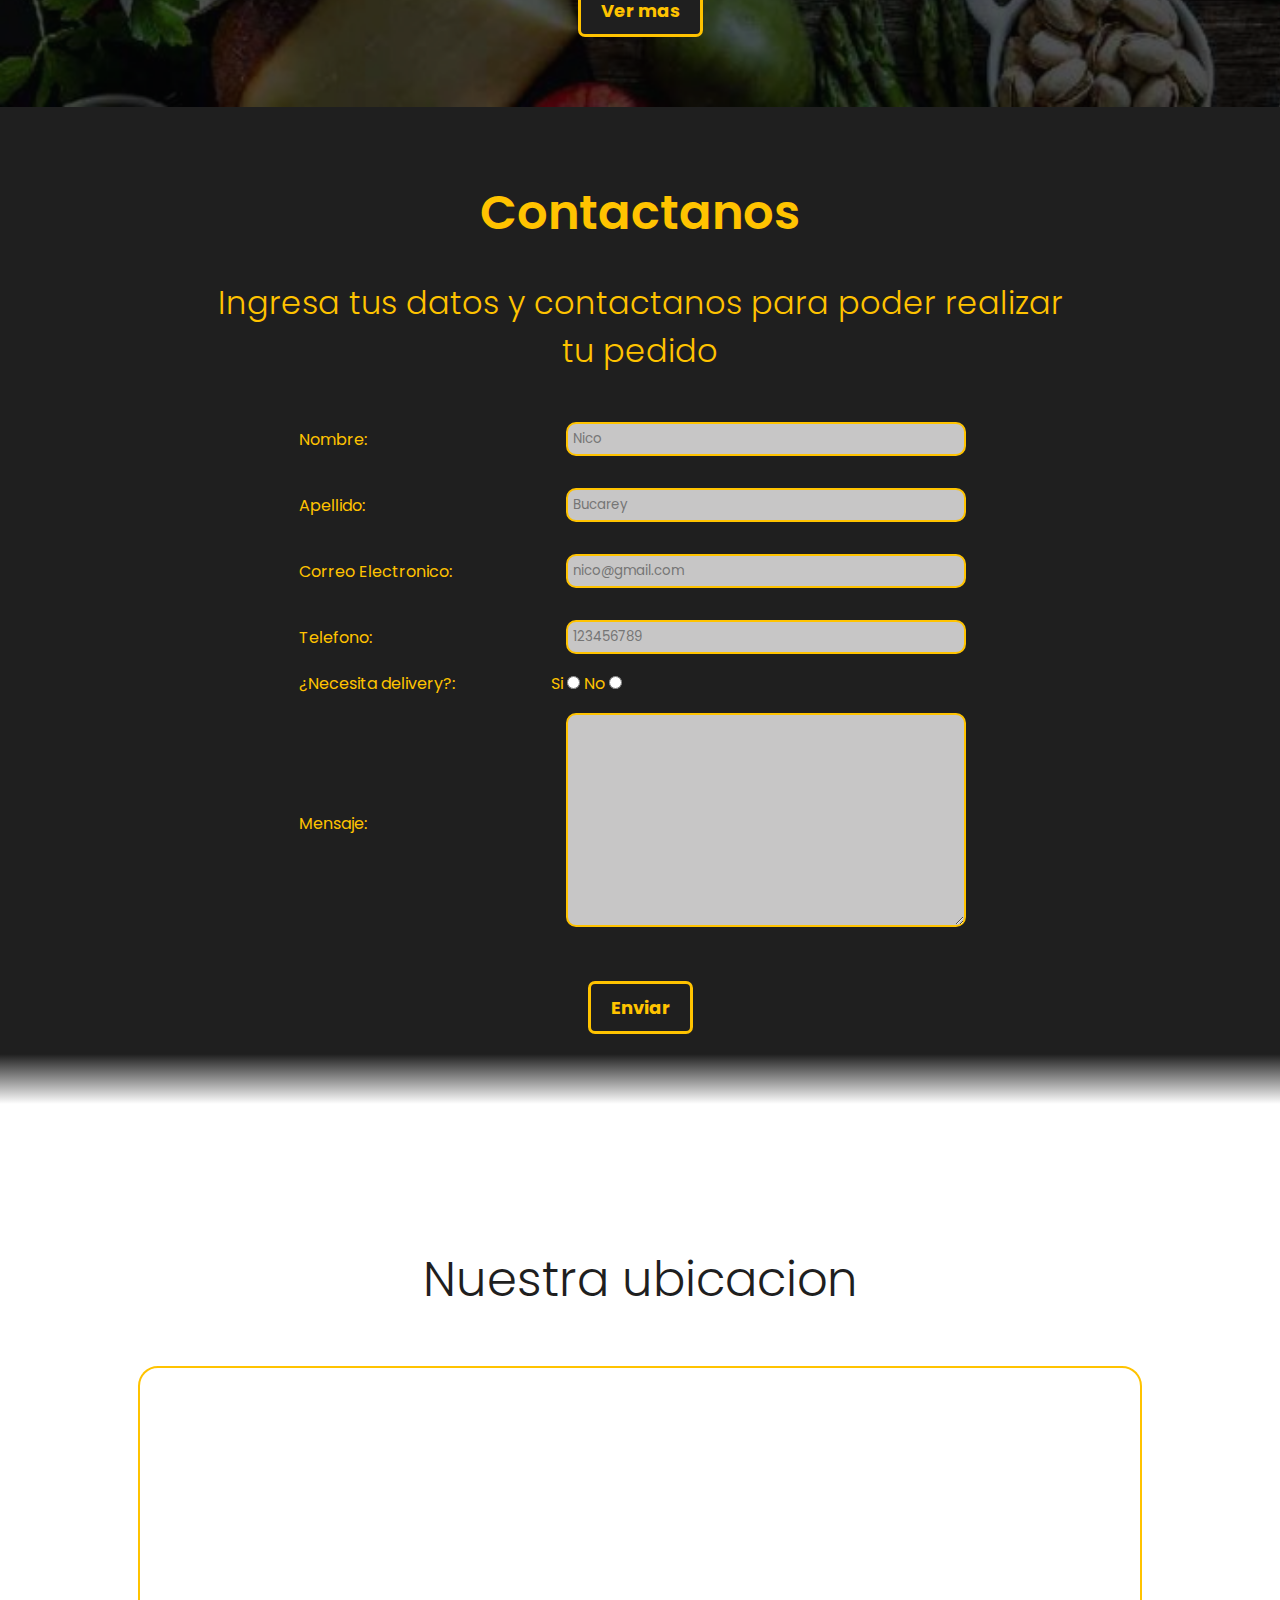
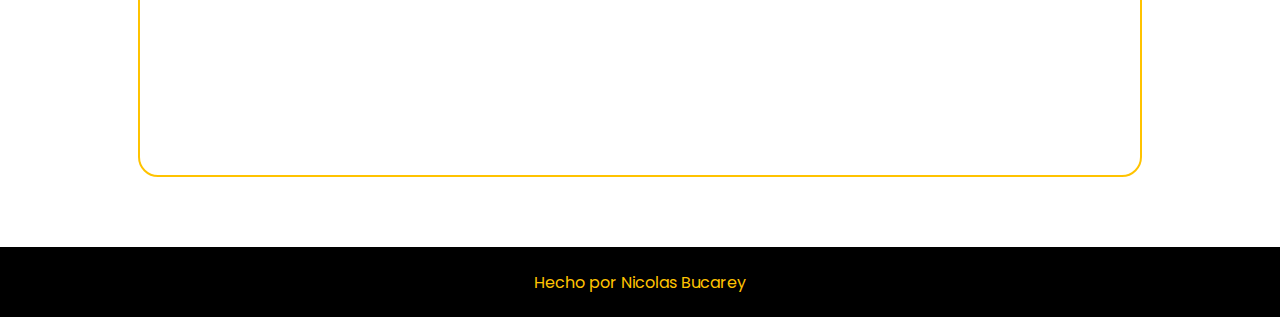
==== commit 57b39a26: "actualizacion" ====
--- a/index.html
+++ b/index.html
@@ -87,30 +87,45 @@
                     <h1>Al Paso</h1>
                     <h2>Casa de comidas</h2>
                     <p><span>"Al Paso"</span>  es una casa de comidas dedicada a la produccion y venta de distintos aperitivos para llevar</p>
-                    <a href="#promotion"><button class="button">¡Ir a la promocion del dia!</button></a>
+                    <div class="hero__buttons">
+                        <a href="#promotion"><button class="button">¡Ir a la promocion del dia!</button></a>
+                        <a href="#menu"><button class="button">Ir al MENU</button></a>
+                    </div>
+                    
                 </div>
                 <!-- <div class="hero__img"> -->
                     <img src="assets/imagenes/fondohero.png" alt="">
                 <!-- </div> -->
             </section>   
         </div>
-        <section id="info">
-            <h2 class="info__tittle">Sobre nosotros</h2>
-            <div class="info__container">
-                <div class="info__card">
-                    <h3>Contacto</h3>
-                    <img src="assets/imagenes/info/directorio.png" alt="">
-                </div>
-                <div class="info__card">
-                    <h3>Ubicacion</h3>
-                    <img src="assets/imagenes/info/marcador.png" alt="">
-                </div>
-                <div class="info__card">
-                    <h3>Delivery</h3>
-                    <img src="assets/imagenes/info/motocicleta.png" alt="">
-                </div>  
-            </div>            
-        </section>
+        <div class="info__font">
+            <section id="info">
+                <h2 class="info__tittle">Sobre nosotros</h2>
+                <div class="info__container">
+                    <a href="#contact">
+                        <div class="info__card">
+                            <h3>Contacto</h3>
+                            <img src="assets/imagenes/info/directorio.png" alt="">
+                        </div>
+                    </a>
+                    <a href="#location">
+                        <div class="info__card">
+                            <h3>Ubicacion</h3>
+                            <img src="assets/imagenes/info/marcador.png" alt="">
+                        </div>   
+                    </a>
+                    <a href="#contact">
+                        <div class="info__card">
+                            <h3>Delivery</h3>
+                            <img src="assets/imagenes/info/motocicleta.png" alt="">
+                        </div>  
+                    </a>
+                    
+                </div>            
+            </section>
+        </div>
+        
+
         <div class="promotion__font">
           <section id="promotion">
             <h2>Promociones del dia</h2>
@@ -146,6 +161,9 @@
                        <h4>Pizzas Clasicas</h4>
                         <p>$8000</p> 
                     </div>
+                    <div class="menu__card__cart">
+                        <img src="assets/imagenes/shoppingcartblack.png" alt="">
+                    </div>
                 </div>
                 <div class="menu__card">
                     <img src="assets/imagenes/menu/milanesa.jpg" alt="">
@@ -153,6 +171,9 @@
                        <h4>Milanesas con Ensalada</h4>
                         <p>$8000</p> 
                     </div>
+                    <div class="menu__card__cart">
+                        <img src="assets/imagenes/shoppingcartblack.png" alt="">
+                    </div>
                 </div>
                 <div class="menu__card">
                     <img src="assets/imagenes/menu/empanadas.jpg" alt="">
@@ -160,6 +181,9 @@
                        <h4>Empanadas</h4>
                         <p>$8000</p> 
                     </div>
+                    <div class="menu__card__cart">
+                        <img src="assets/imagenes/shoppingcartblack.png" alt="">
+                    </div>
                 </div>
                 <div class="menu__card">
                     <img src="assets/imagenes/menu/ñoquis.jpg" alt="">
@@ -167,6 +191,9 @@
                        <h4>Ñoquis</h4>
                         <p>$8000</p> 
                     </div>
+                    <div class="menu__card__cart">
+                        <img src="assets/imagenes/shoppingcartblack.png" alt="">
+                    </div>
                 </div>
                 <div class="menu__card">
                     <img src="assets/imagenes/menu/hamburguesa.png" alt="">
@@ -174,59 +201,71 @@
                        <h4>Hamburguesas</h4>
                         <p>$8000</p> 
                     </div>
+                    <div class="menu__card__cart">
+                        <img src="assets/imagenes/shoppingcartblack.png" alt="">
+                    </div>
                 </div>
                 <div class="menu__card">
                     <img src="assets/imagenes/menu/ravioles.jpg" alt="">
                     <div class="menu__card__info">
                        <h4>Ravioles</h4>
                         <p>$8000</p> 
+                    </div>
+                    <div class="menu__card__cart">
+                        <img src="assets/imagenes/shoppingcartblack.png" alt="">
                     </div>
                 </div>
             </div>
             <button class="button"> Ver mas</button>
         </section>  
         </div>
-        
-        <section id="contact">
+       
+        <div class="contact__font">
+           <section id="contact">
             <div class="contact__tittles">
                 <h2>Contactanos</h2>
                 <h3>Ingresa tus datos y contactanos para poder realizar tu pedido </h3>  
             </div> 
 
-            
-            <form action="" class="contact__form">
-                <div class="form name">
-                    <label for="name">Nombre:</label>
-                    <input type="text" id="name" class="input" placeholder="Nico">
-                </div>
-                <div class="form surmane">
-                    <label for="surname">Apellido:</label>
-                    <input type="text" id="surname" class="input" placeholder="Bucarey">  
-                </div>
-                <div class="form phone">
-                    <label for="phone">Telefono:</label>
-                    <input type="text" id="phone" class="input" placeholder="123456789">
-                </div>
+            <table class="table">
+                <form action="" class="contact__form"> 
+                <tr>   
+                    <td class="column1"><label for="name" >Nombre:</label></td>
+                    <td class="column2"><input type="text" id="name" class="input" placeholder="Nico"></td>
+                </tr>
+                <tr>   
+                    <td class="column1"><label for="surname" class="label__input">Apellido:</label></td>
+                    <td class="column2"><input type="text" id="surname" class="input" placeholder="Bucarey"></td>
+                </tr>
+                <tr>   
+                    <td class="column1"><label for="email" class="label__input">Correo Electronico:</label></td>
+                    <td class="column2"><input type="email" id="email" class="input" placeholder="nico@gmail.com"></td>
+                </tr>
+                <tr>   
+                    <td class="column1"><label for="phone" class="label__input">Telefono:</label></td>
+                    <td class="column2"><input type="text" id="phone" class="input" placeholder="123456789"></td>
+                </tr>
                 
-                <div class="form email">
-                    <label for="email">Correo Electronico:</label>
-                    <input type="email" id="email" class="input" placeholder="nico@gmail.com">
-                </div>
-                
-                <div class="form delivery">
-                    <span>¿Necesita delivery?:</span>
-                    <label for="delivery">Si</label>
-                    <input type="radio" id="si" name="delivery">
-                    <label for="delivery">No</label>
-                    <input type="radio" id="no" name="delivery"> 
-                </div>
-                <div class="form msj">
-                    <label for="msj">Mensaje:</label> 
-                    <textarea name="msj" id="msj" class="input" cols="30" rows="10"></textarea>
-                </div>
-                <button class="button">Enviar</button>           
-            </form>    
-        </section>
+                <tr>   
+                    <td><span>¿Necesita delivery?:</span>
+                         </td>
+                        <td>
+                            <label for="delivery">Si</label>
+                        <input type="radio" id="si" name="delivery">
+                        <label for="delivery">No</label>
+                        <input type="radio" id="no" name="delivery"></td>
+                </tr>
+                <tr>   
+                    <td class="column1"><label for="msj" class="label__input">Mensaje:</label></td>
+                    <td class="column2"><textarea name="msj" id="msj" class="input" cols="30" rows="10"></textarea></td>
+                </tr>
+             </form>
+            </table>    
+                <button class="button">Enviar</button>  
+            </section> 
+        </div>
+        
+
         <section id="location">
            <span>  Nuestra ubicacion</span>
            <div class="location__adress"><iframe src="https://www.google.com/maps/embed?pb=!1m14!1m12!1m3!1d4387.8218672847115!2d-68.06226488955987!3d-38.954627159619214!2m3!1f0!2f0!3f0!3m2!1i1024!2i768!4f13.1!5e0!3m2!1ses!2sar!4v1706480460080!5m2!1ses!2sar" width="1000" height="400" style="border:0;" allowfullscreen="" loading="lazy" referrerpolicy="no-referrer-when-downgrade"></iframe></div>
@@ -234,7 +273,7 @@
         </section>
     </main>
     <footer>
-
+        <span> Hecho por Nicolas Bucarey</span>
     </footer>
 </body>
 </html>--- a/assets/css/styles.css
+++ b/assets/css/styles.css
@@ -53,6 +53,7 @@
 position: fixed;
 background-color: var(--secondary);
 font-size: var(--font-sd);
+z-index: 1;
 }
 .header__logo{
 height: 90%;
@@ -183,7 +184,6 @@
 #hero img{
     background-color: var(--secondary-transparent);
     border-radius: 20px;
-    
 }
 .hero__info{
     display: flex;
@@ -192,11 +192,10 @@
     justify-content: center;
     width: 40%;
     gap: 20px;
-   
 }
 .hero__info h1{
-    font-size: var(--font-xl);
-    font-weight: var(--font-bold);
+    font-size: 60px;
+    font-weight: var(--font-semibold);
 }
 .hero__info h2{
     font-size: var(--font-md);
@@ -210,10 +209,17 @@
 .hero__info p span{
     font-weight: var(--font-bold);
 }
-
+.hero__buttons{
+    display: flex;
+    gap: 20px;
+}
 
 
 /* -----------------------info------------------------ */
+.info__font{
+    width: 100%;
+    background: linear-gradient(to bottom, white 95%, var(--primary));
+}
 #info{
     display: flex;
     align-items: center;
@@ -268,9 +274,9 @@
     display: flex;
     align-items: center;
     justify-content: center;
-    padding: 100px;
 }
 #promotion{
+    padding: 70px;
     display: flex;
     max-width: 1200px;
     flex-direction: column;
@@ -331,7 +337,6 @@
     align-items: center;
     justify-content: center;
     background-size:cover ;
-    padding: 70px 0 70px 0;
 }
 #menu{
     display: flex;
@@ -341,7 +346,7 @@
     max-width: 1200px;
     width: 100%;
     gap: 50px;
-    /* padding-top: 60px; */
+    padding: 70px;
 }
 #menu h2{
     font-size: var(--font-xl);
@@ -366,12 +371,14 @@
     border-radius: 10px;
     background-color: var(--secondary-transparent);
     border: 1px solid var(--primary);
-    padding: 10px;
+    padding: 20px;
+    position: relative;
 }
 .menu__card img{
     height: 250px;
     width: 250px;
     border-radius: 8px;
+    border: 1px solid var(--primary);
 }
 .menu__card__info{
     display: flex;
@@ -380,16 +387,38 @@
     justify-content: center;
     gap: 10px;
 }
+.menu__card__cart{
+    position: absolute;
+    left: 240px;
+    top: 12px;
+}
+.menu__card__cart img{
+    height: 40px;
+    width: 40px;
+    border: 1px solid var(--secondary);
+    background-color: var(--primary);
+    border-radius: 30px;
+    padding: 3px;
+}
 /* ------------------------contacto------------------------ */
+.contact__font{
+    width: 100%;
+    display: flex;
+    align-items: center;
+    justify-content: center;
+    background-color: var(--tertiary);
+    
+    background: linear-gradient(to bottom, var(--tertiary) 95%, white);
+}
 #contact{
-    display: flex;
-    align-items: center;
-    justify-content: center;
-    flex-direction: column;
-    max-width: 1200px;
-    width: 70%;
-    gap: 20px;
-    padding-top: 70px;
+    padding: 70px;
+    display: flex;
+    align-items: center;
+    justify-content: center;
+    flex-direction: column;
+    max-width: 1200px;
+    width: 80%;
+    gap: 30px;
 }
 .contact__tittles{
     display: flex;
@@ -398,6 +427,15 @@
     flex-direction: column;
     gap: 30px;
 }
+.contact__tittles h2{
+    font-size: var(--font-xl);
+    font-weight: var(--font-semibold);
+}
+.contact__tittles h3{
+    font-size: var(--font-md);
+    font-weight: var(--font-light);
+    text-align: center;
+}
 .contact__form{
     display: flex;
     justify-content: center;
@@ -406,35 +444,35 @@
     max-width: 1200px;
     gap: 40px;
     width: 100%;
-    /* color: #837d6d; */
-    /* background-color: #c8c8c7; */
-}
-.form__name{
-    /* width: 100%; */
-    /* background-color: #c8c8c7; */
 }
 .input{
     border-radius: 10px;
-    padding: 5px 60px;
-}
-.msj{
-display: flex;
-}
+    padding: 5px;
+    width: 400px;
+    margin: 15px;
+    border: 2px solid var(--primary);
+    background-color: #c7c6c6;
+}
+
 .button{
     padding: 10px 20px;
     background-color: var(--tertiary);
     border-radius: 7px;
     font-weight: var(--font-bold);
     font-size: var(--font-sd);
-}
+     border: 3px solid var(--primary);
+}
+
 .button:hover{
     background-color: var(--primary);
     color: var(--secondary);
 }
+.column1{
+    width: 250px;
+}
 /* ---------------------ubicacion---------------------- */
 #location{
-    /* width: 100%; */
-    /* height: 700px; */
+    padding-top: 70px;
     max-width: 1200px;
     display: flex;
     flex-direction: column;
@@ -443,10 +481,26 @@
     gap: 50px;
     margin: 70px;
 }
-
+#location span{
+    font-size: var(--font-xl);
+    font-weight: var(--font-light);
+    color: var(--tertiary);
+}
+.location__adress{
+    border: 2px solid var(--primary);
+    border-radius: 20px;
+}
+.location__adress iframe{
+    border-radius: 20px;
+}
+/* -------------------------pie-------------------------- */
 footer{
     height: 70px;
     width: 100%;
+    background-color: var(--secondary);
+    display: flex;
+    align-items: center;
+    justify-content: center;
 }
 
 .comentario{
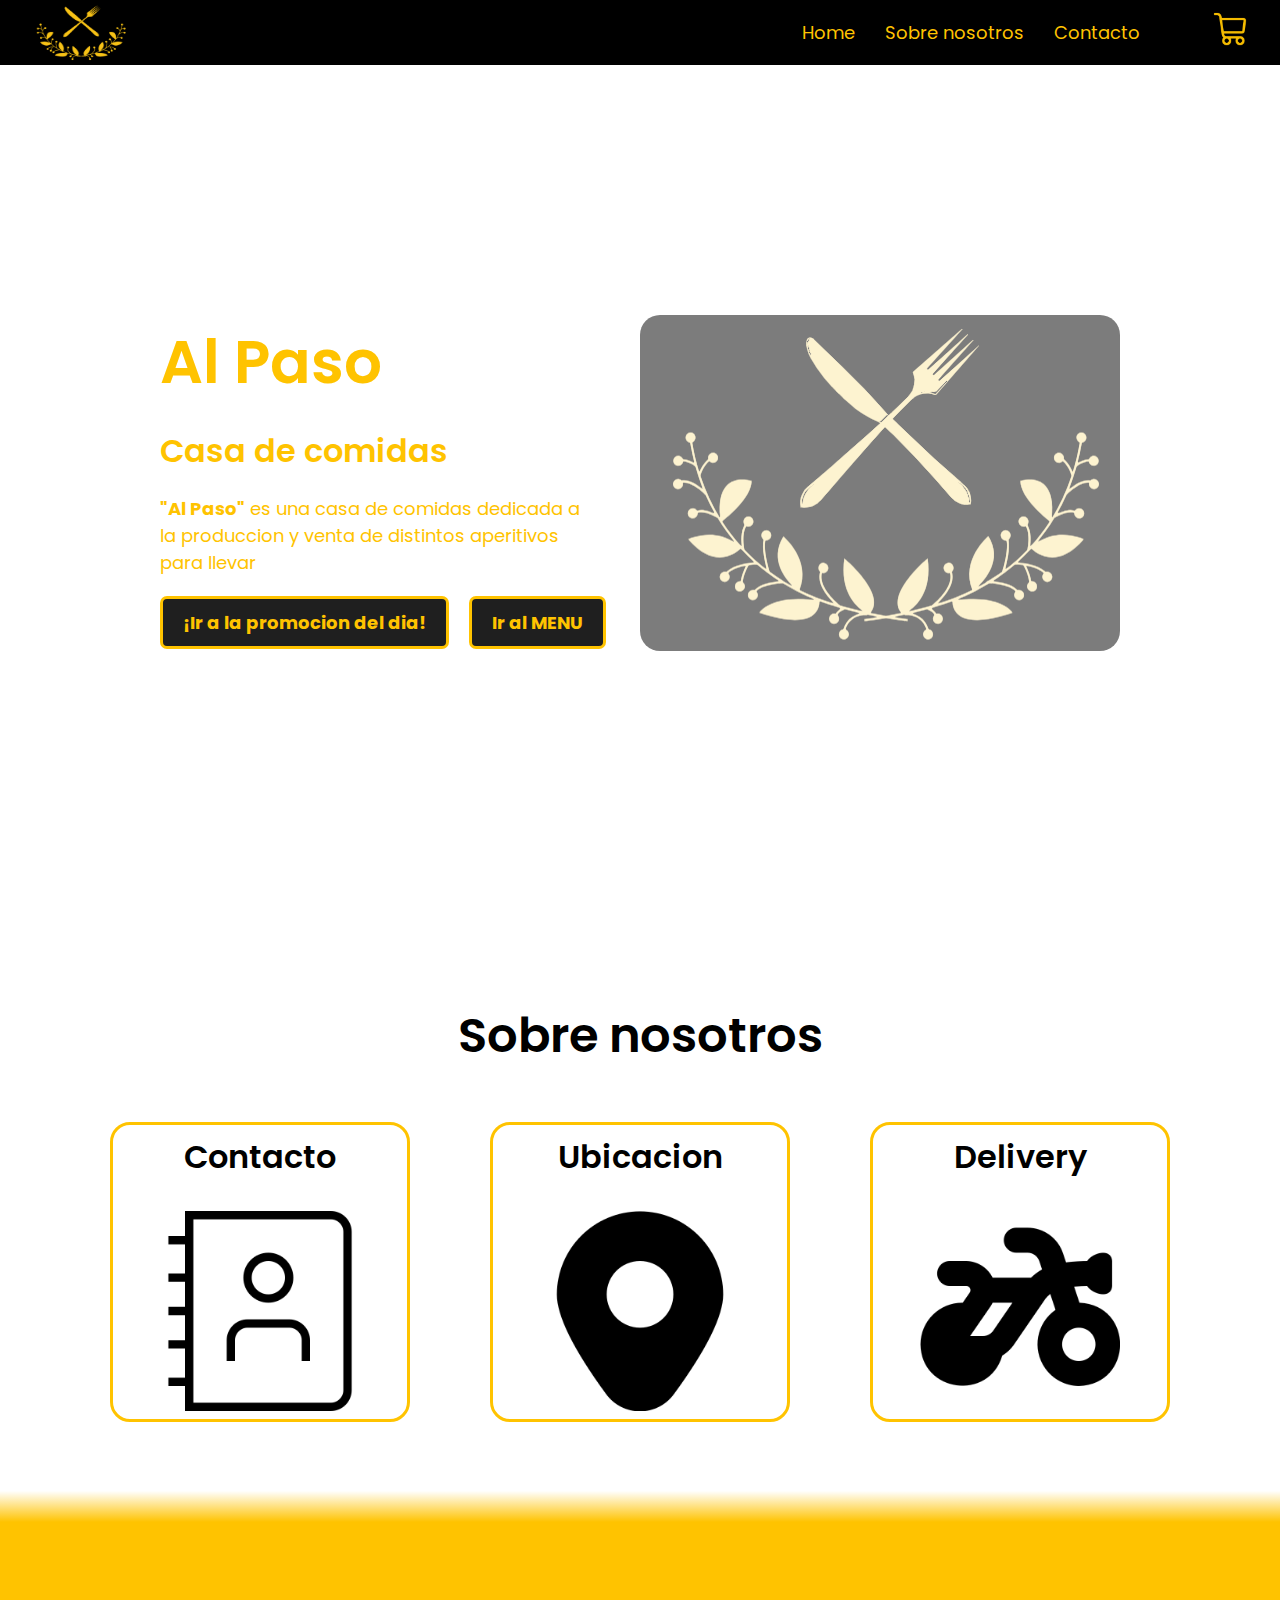
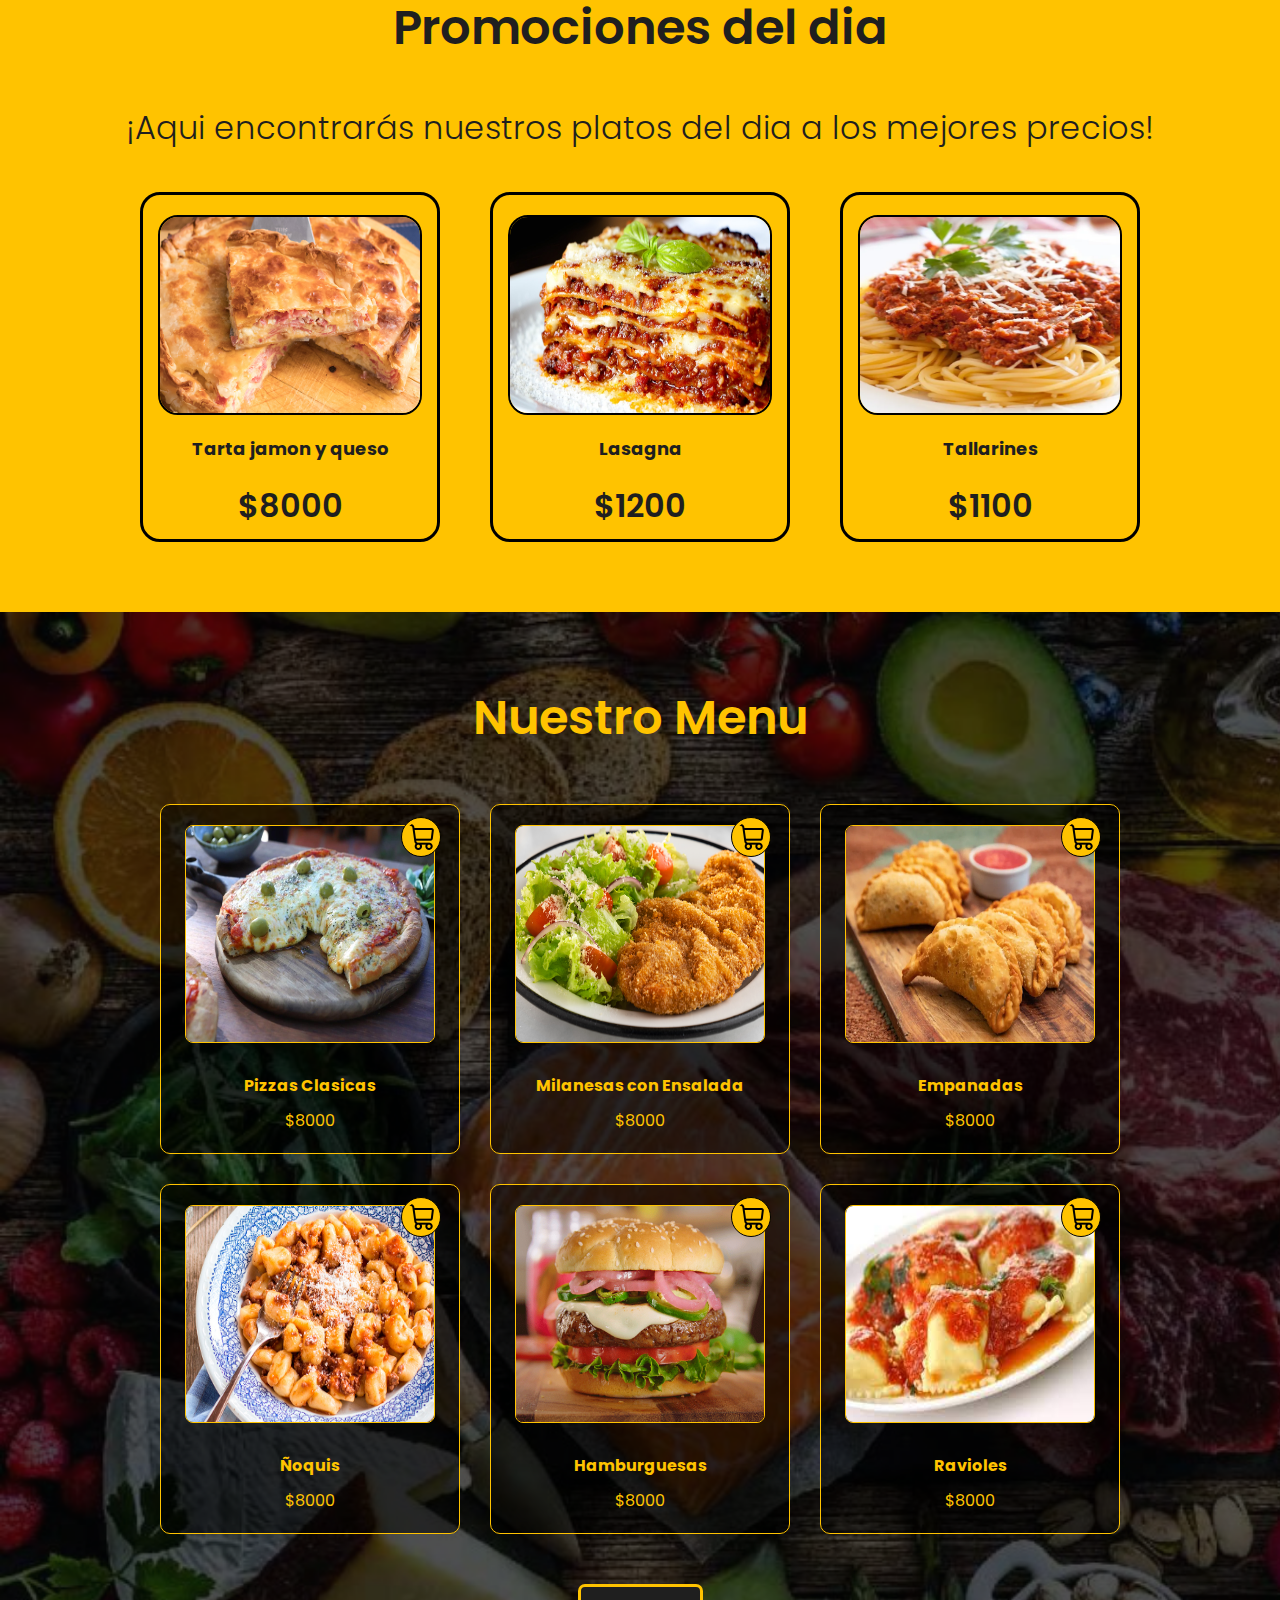
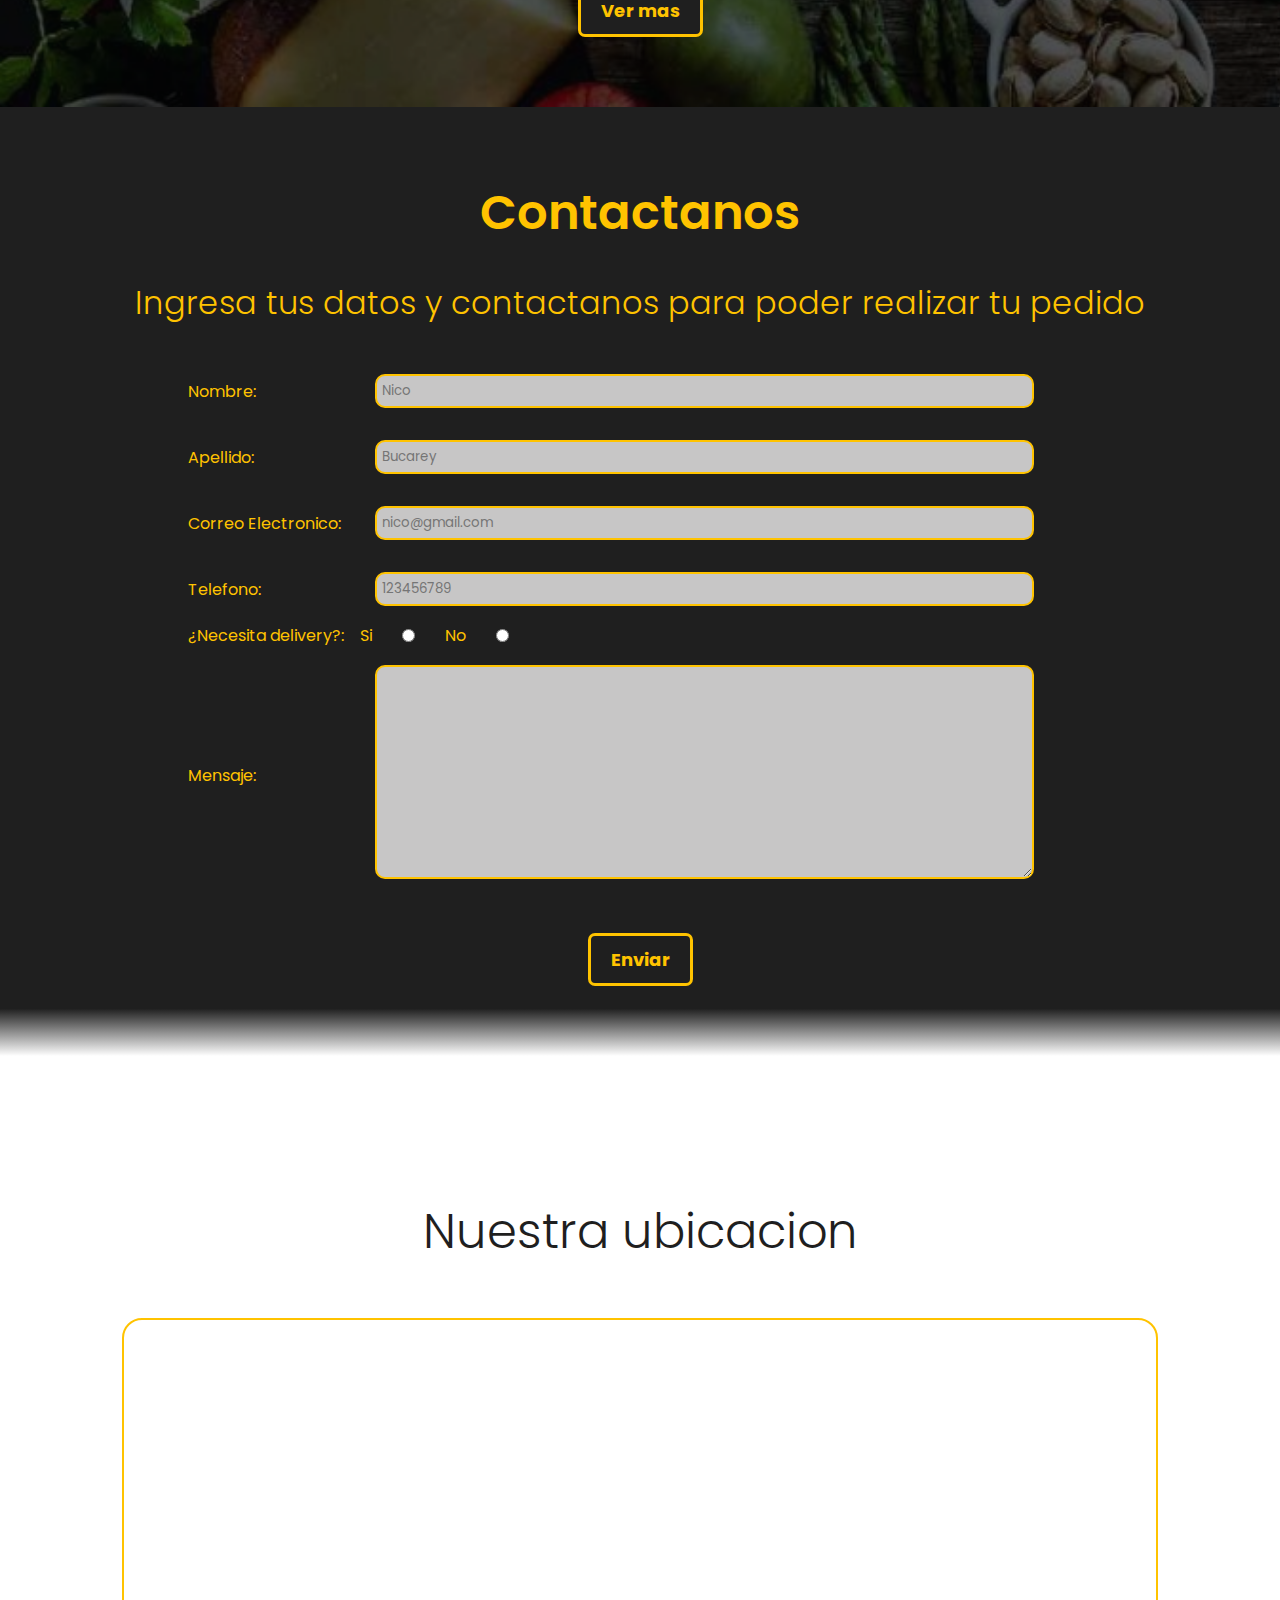
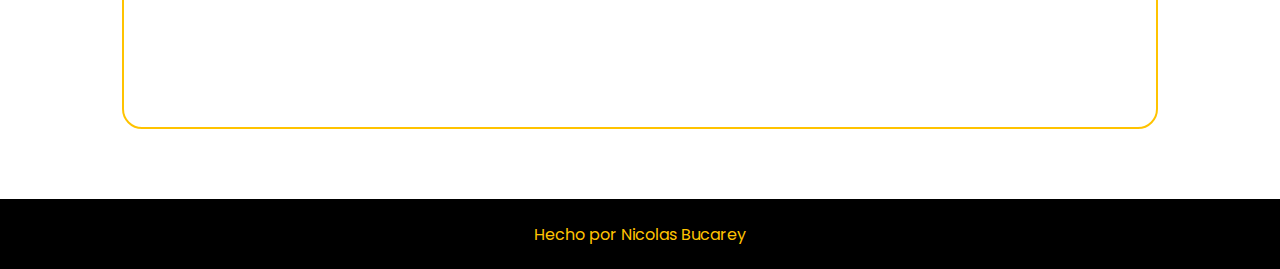
==== commit dcd67aac: "trabajo terminado" ====
--- a/index.html
+++ b/index.html
@@ -5,83 +5,89 @@
     <meta name="viewport" content="width=device-width, initial-scale=1.0">
     <title>Restorant</title>
     <link rel="stylesheet" href="assets/css/styles.css">
+    <link rel="stylesheet" href="assets/css/mediaqueries.css">
 </head>
 <body>
     <header class="header">
         <img src="assets/imagenes/logo.png" alt="logo" class="header__logo">
-        <div class="header__content">
+
+        <!-- <div class="header__content"> -->
            <nav class="navbar">
-            <ul class="navbar__list">
-                <li><a href="#">Home</a></li>
-                <li><a href="#info">Sobre nosotros</a></li>
-                <li><a href="#contact">Contacto</a></li>
-            </ul>   
-        </nav>
-        <label for="cart-toggle" class="cart-label">
-            <img src="assets/imagenes/shoppingCart.png" alt="shoppingCart" class="header__shoppingcart">
-        </label>
-            <input type="checkbox" id="cart-toggle">
-            <div class="cart">
-                <h2>Tus Comidas</h2>
-
-                <div class="cart-item">
-                   <img src="assets/imagenes/menu/pizzas.png" alt="">
-                   <div class="item-info">
-                        <h3>Pizza Clasica</h3>
-                        <p>$6000</p>
-                   </div> 
-                   <div class="item-buttons">
-                        <span class="quantity-handler down">-</span>
-                        <span class="item-quantity">2</span>
-                        <span class="quantity-handler up">+</span>
-                    </div>
-                </div>
-
-                <div class="cart-item">
-                    <img src="assets/imagenes/menu/milanesa.jpg" alt="">
-                    <div class="item-info">
-                         <h3>Milanesas</h3>
-                         <p>$6000</p>
-                    </div> 
-                    <div class="item-buttons">
-                         <span class="quantity-handler down">-</span>
-                         <span class="item-quantity">2</span>
-                         <span class="quantity-handler up">+</span>
-                     </div>
-                 </div>
-
-                 <div class="cart-item">
-                    <img src="assets/imagenes/menu/ravioles.jpg" alt="">
-                    <div class="item-info">
-                         <h3>Ravioles</h3>
-                         <p>$6000</p>
-                    </div> 
-                    <div class="item-buttons">
-                         <span class="quantity-handler down">-</span>
-                         <span class="item-quantity">2</span>
-                         <span class="quantity-handler up">+</span>
-                     </div>
-                 </div>
-
-                 <div class="cart-item">
-                    <img src="assets/imagenes/menu/hamburguesa.png" alt="">
-                    <div class="item-info">
-                         <h3>Hamburguesa</h3>
-                         <p>$6000</p>
-                    </div> 
-                    <div class="item-buttons">
-                         <span class="quantity-handler down">-</span>
-                         <span class="item-quantity">2</span>
-                         <span class="quantity-handler up">+</span>
-                     </div>
-                 </div>
-            </div>
-        </div>
-        
+                <label for="menu-toggle" class="menu-label">
+                    <img src="assets/imagenes/iconohamburguesa.png" alt="" class="header__menu">
+                </label>   
+                <input type="checkbox" id="menu-toggle">
+
+                <ul class="navbar__list">
+                    <li><a href="#">Home</a></li>
+                    <li><a href="#info">Sobre nosotros</a></li>
+                    <li><a href="#contact">Contacto</a></li>
+                </ul>
+                <label for="cart-toggle" class="cart-label">
+                    <img src="assets/imagenes/shoppingCart.png" alt="shoppingCart" class="header__shoppingcart">
+                </label>
+                <input type="checkbox" id="cart-toggle">
+
+                <div class="cart">
+                    <h2>Tus Comidas</h2>
+                    <div class="cart-item">
+                        <img src="assets/imagenes/menu/pizzas.png" alt="">
+                        <div class="item-info">
+                            <h3>Pizza Clasica</h3>
+                            <p>$6000</p>
+                        </div> 
+                        <div class="item-buttons">
+                            <span class="quantity-handler down">-</span>
+                            <span class="item-quantity">2</span>
+                            <span class="quantity-handler up">+</span>
+                        </div>
+                    </div>
+
+                    <div class="cart-item">
+                        <img src="assets/imagenes/menu/milanesa.jpg" alt="">
+                        <div class="item-info">
+                            <h3>Milanesas</h3>
+                            <p>$6000</p>
+                        </div> 
+                        <div class="item-buttons">
+                            <span class="quantity-handler down">-</span>
+                            <span class="item-quantity">2</span>
+                            <span class="quantity-handler up">+</span>
+                        </div>
+                    </div>
+
+                    <div class="cart-item">
+                        <img src="assets/imagenes/menu/ravioles.jpg" alt="">
+                        <div class="item-info">
+                            <h3>Ravioles</h3>
+                            <p>$6000</p>
+                        </div> 
+                        <div class="item-buttons">
+                            <span class="quantity-handler down">-</span>
+                            <span class="item-quantity">2</span>
+                            <span class="quantity-handler up">+</span>
+                        </div>
+                    </div>
+
+                    <div class="cart-item">
+                        <img src="assets/imagenes/menu/hamburguesa.png" alt="">
+                        <div class="item-info">
+                            <h3>Hamburguesa</h3>
+                            <p>$6000</p>
+                        </div> 
+                        <div class="item-buttons">
+                            <span class="quantity-handler down">-</span>
+                            <span class="item-quantity">2</span>
+                            <span class="quantity-handler up">+</span>
+                        </div>
+                    </div>
+                </div>
+                <div class="overlay"></div>
+            </nav>    
     </header>
     <main class="main">
         
-        <div class="hero__container">
+        <div class="hero__font">
             <section id="hero">
                 <div class="hero__info">
                     <h1>Al Paso</h1>
@@ -90,12 +96,9 @@
                     <div class="hero__buttons">
                         <a href="#promotion"><button class="button">¡Ir a la promocion del dia!</button></a>
                         <a href="#menu"><button class="button">Ir al MENU</button></a>
-                    </div>
-                    
-                </div>
-                <!-- <div class="hero__img"> -->
-                    <img src="assets/imagenes/fondohero.png" alt="">
-                <!-- </div> -->
+                    </div>                   
+                </div>               
+                <img src="assets/imagenes/fondohero.png" alt="">
             </section>   
         </div>
         <div class="info__font">
@@ -134,7 +137,7 @@
                 <div class="promotion__card">
                     <img src="assets/imagenes/menu/tarta.jpg" alt="">
                     <h4>Tarta jamon y queso</h4>
-                    <p>$1000</p>
+                    <p>$8000</p>
                     
                 </div>
                 <div class="promotion__card">
@@ -249,11 +252,12 @@
                 <tr>   
                     <td><span>¿Necesita delivery?:</span>
                          </td>
-                        <td>
+                        <td class="celda">
                             <label for="delivery">Si</label>
-                        <input type="radio" id="si" name="delivery">
-                        <label for="delivery">No</label>
-                        <input type="radio" id="no" name="delivery"></td>
+                            <input type="radio" id="si" name="delivery">   
+                            <label for="delivery">No</label>
+                            <input type="radio" id="no" name="delivery">
+                        </td>
                 </tr>
                 <tr>   
                     <td class="column1"><label for="msj" class="label__input">Mensaje:</label></td>
--- a/assets/css/styles.css
+++ b/assets/css/styles.css
@@ -39,9 +39,10 @@
     color: var(--primary);
     /* background-image: url(/assets/imagenes/Pizza-3007395.jpg); */
     background-size: cover;
-    /* height: calc(100vh -65px); */
-    /* height: 350px; */
     background-repeat: no-repeat;
+}
+main{
+    width: 100%;
 }
 .header{
 display: flex;
@@ -59,9 +60,11 @@
 height: 90%;
 width: 100px;
 }
-.header__content{
-    display: flex;
-    
+
+.navbar{
+    /* border: 1px solid yellow; */
+    display: flex;
+    gap: 30px;
 }
 .navbar__list{
     display: flex;
@@ -83,6 +86,23 @@
 /* ---------------------------------------------------- */
 #cart-toggle:checked ~ .cart{
     display: flex;
+    align-items: center;
+    justify-content: center;
+}
+/* --------oculto el menu hamburguesa y el checkbox------------ */
+.menu-label{
+    display: none;
+}
+#menu-toggle{
+    display: none;
+}
+/* #menu-toggle:checked ~ .navbar__list{
+    display: flex;
+} */
+/* ---------------------------------------------------------- */
+.header__menu{
+    height: 40px;
+    width: 40px;
 }
 .cart{
     position: absolute;
@@ -100,6 +120,7 @@
     /* border-color: #FFC300; */
     border: 5px solid var(--secondary);
     border-top: none;
+    z-index: 2;
 }
 .cart h2{
     margin-top: 30px;
@@ -151,6 +172,26 @@
     flex-direction: column;
     width: 100%;
 }
+/* ---------------------overlay--------------------- */
+
+.overlay{
+    position: absolute;
+    height: 100vh;
+    width: 100%;
+    left: 0;
+    top: 65px;
+    background: rgba(255, 255, 255, 0.05);
+    box-shadow: 0 8px 32px 0 rgba rgba(30, 30, 30, 0.322);
+    backdrop-filter: blur(7px);
+    -webkit-backdrop-filter: blur(7px);
+    display: none;
+    z-index: 1;
+  }
+  
+   #cart-toggle:checked ~ .overlay{
+    display: block;
+  }
+
 /* --------------------hero------------------------- */
 #hero{
     display: flex;
@@ -165,7 +206,7 @@
     /* background-image: url(/assets/imagenes/Pizza-3007395.jpg); */
     /* background-size: cover; */
 }
-.hero__container{
+.hero__font{
     width: 100%;
     display: flex;
     align-items: center;
@@ -219,6 +260,9 @@
 .info__font{
     width: 100%;
     background: linear-gradient(to bottom, white 95%, var(--primary));
+    display: flex;
+    align-items: center;
+    justify-content: center;
 }
 #info{
     display: flex;
@@ -227,6 +271,7 @@
     flex-direction: column;
     gap: 50px;
     padding: 100px 0;
+    max-width: 1200px;
 }
 .info__container{
     display: flex;
@@ -286,8 +331,12 @@
 }
 .promotion__container{
     display: flex;
+    flex-wrap: wrap;
+    align-items: center;
+    justify-content: center;
     gap: 50px;
-    max-width: 1200px;
+    /* max-width: 1200px; */
+    width: 100%;
 
 }
 .promotion__card{
@@ -313,11 +362,13 @@
     color: var(--tertiary);
     font-size: var(--font-xl);
     font-weight: var(--font-semibold);
+    text-align: center;
 }
 #promotion h3{
     color: var(--tertiary);
     font-size: var(--font-md);
     font-weight: var(--font-light);
+    text-align: center;
 }
 .promotion__card h4{
         color: var(--tertiary);
@@ -351,6 +402,8 @@
 #menu h2{
     font-size: var(--font-xl);
     font-weight: var(--font-semibold);
+    text-align: center;
+    
 }
 .menu__container{
     display: flex;
@@ -374,6 +427,7 @@
     padding: 20px;
     position: relative;
 }
+
 .menu__card img{
     height: 250px;
     width: 250px;
@@ -400,6 +454,15 @@
     border-radius: 30px;
     padding: 3px;
 }
+.menu__card__cart img:hover{
+    background-color: var(--primary);
+    color: var(--secondary);
+    scale: 1.1;
+    transition: .7s;
+    -webkit-box-shadow: 0px 0px 7px 4px rgba(255,255,255,1);
+    -moz-box-shadow: 0px 0px 7px 4px rgba(255,255,255,1);
+    box-shadow: 0px 0px 7px 4px rgba(255,255,255,1);
+}
 /* ------------------------contacto------------------------ */
 .contact__font{
     width: 100%;
@@ -417,9 +480,10 @@
     justify-content: center;
     flex-direction: column;
     max-width: 1200px;
-    width: 80%;
-    gap: 30px;
-}
+    /* width: 80%; */
+    gap: 30px;
+}
+
 .contact__tittles{
     display: flex;
     align-items: center;
@@ -436,6 +500,9 @@
     font-weight: var(--font-light);
     text-align: center;
 }
+.table{
+    width: 90%;
+}
 .contact__form{
     display: flex;
     justify-content: center;
@@ -443,17 +510,19 @@
     flex-direction: column;
     max-width: 1200px;
     gap: 40px;
-    width: 100%;
+    /* width: 100%; */
 }
 .input{
     border-radius: 10px;
     padding: 5px;
-    width: 400px;
+    width: 90%;
     margin: 15px;
     border: 2px solid var(--primary);
     background-color: #c7c6c6;
 }
-
+.column1{
+    width: 170px;
+}
 .button{
     padding: 10px 20px;
     background-color: var(--tertiary);
@@ -463,13 +532,17 @@
      border: 3px solid var(--primary);
 }
 
+
 .button:hover{
     background-color: var(--primary);
     color: var(--secondary);
-}
-.column1{
-    width: 250px;
-}
+    scale: 1.05;
+    transition: .7s;
+    -webkit-box-shadow: 0px 0px 14px 4px rgba(255,255,255,1);
+    -moz-box-shadow: 0px 0px 14px 4px rgba(255,255,255,1);
+    box-shadow: 0px 0px 14px 4px rgba(255,255,255,1);
+}
+
 /* ---------------------ubicacion---------------------- */
 #location{
     padding-top: 70px;
@@ -480,18 +553,26 @@
     justify-self: center;
     gap: 50px;
     margin: 70px;
+    width: 90%;
 }
 #location span{
     font-size: var(--font-xl);
     font-weight: var(--font-light);
     color: var(--tertiary);
+    text-align: center;
 }
 .location__adress{
     border: 2px solid var(--primary);
     border-radius: 20px;
+    width: 90%;
 }
 .location__adress iframe{
     border-radius: 20px;
+    width: 100%;
+}
+.celda{
+    display: flex;
+    gap: 30px;
 }
 /* -------------------------pie-------------------------- */
 footer{
--- a/assets/css/mediaqueries.css
+++ b/assets/css/mediaqueries.css
@@ -0,0 +1,82 @@
+@media (max-width:992px){
+    #hero{
+        padding: 20px 0px;
+    }
+    #hero img{
+        display: none;
+    }
+    .hero__info{
+        width: 70%;
+        align-items: center;
+        gap: 40px;
+    }
+    .hero__info p{
+        text-align: center;
+    }
+    .hero__buttons{
+        gap: 50px;
+    }
+    /* .header__menu{
+        display: flex;
+    } */
+    .menu-label{
+        display: flex;
+        order: 2;
+        z-index: 2;
+    }
+    #menu-toggle:checked ~ .navbar__list{
+        display: flex;
+        flex-direction: column;
+        align-items: center;
+        justify-content: center;
+        gap: 70px;
+    }
+    .navbar__list{
+        display: none;
+        position: absolute;
+        left: 10%;
+        top:65px;
+        width: 80%;
+        padding: 20px;
+        background-color: var(--tertiary-transparent);
+        border-radius: 0 0 20px 20px;
+        border: 5px solid var(--secondary);
+        border-top: none;
+        font-size: var(--font-md);
+        font-weight: var(--font-semibold);
+    }
+    #contact{
+        padding: 70px 0px;
+    }
+}
+@media (max-width:578px){
+    .menu-label{
+        z-index: 2;
+    }
+    .hero__info{
+        gap: 20px;
+    }
+    .hero__buttons{
+        display: flex;
+        flex-direction: column;
+        justify-content: center;
+        text-align: center;
+        gap: 20px;
+    }
+    .cart{
+        width: 90%;
+    }
+    .cart-item{
+        gap: 5px;
+        width: 400px;
+    }
+    .item-buttons{
+        gap: 3px;
+    }
+
+
+#contact{
+    padding: 70px 0px;
+}
+
+}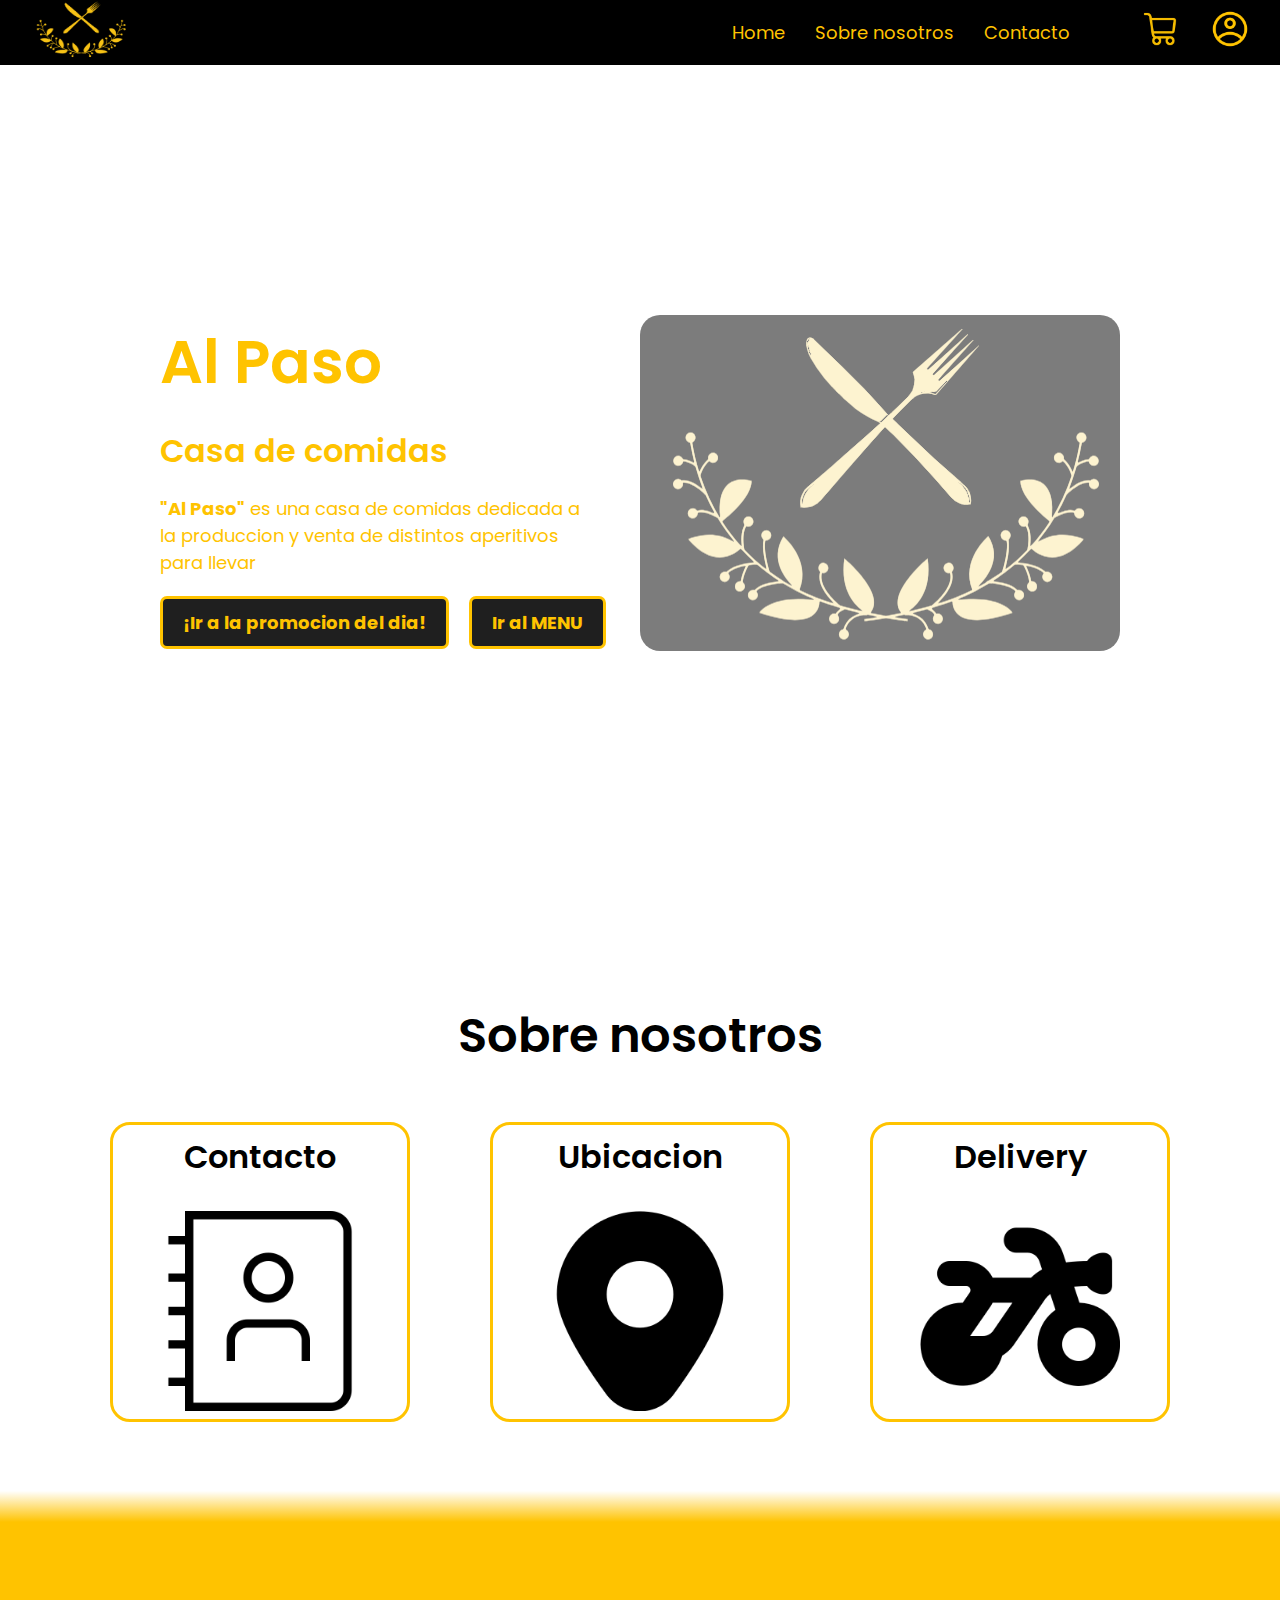
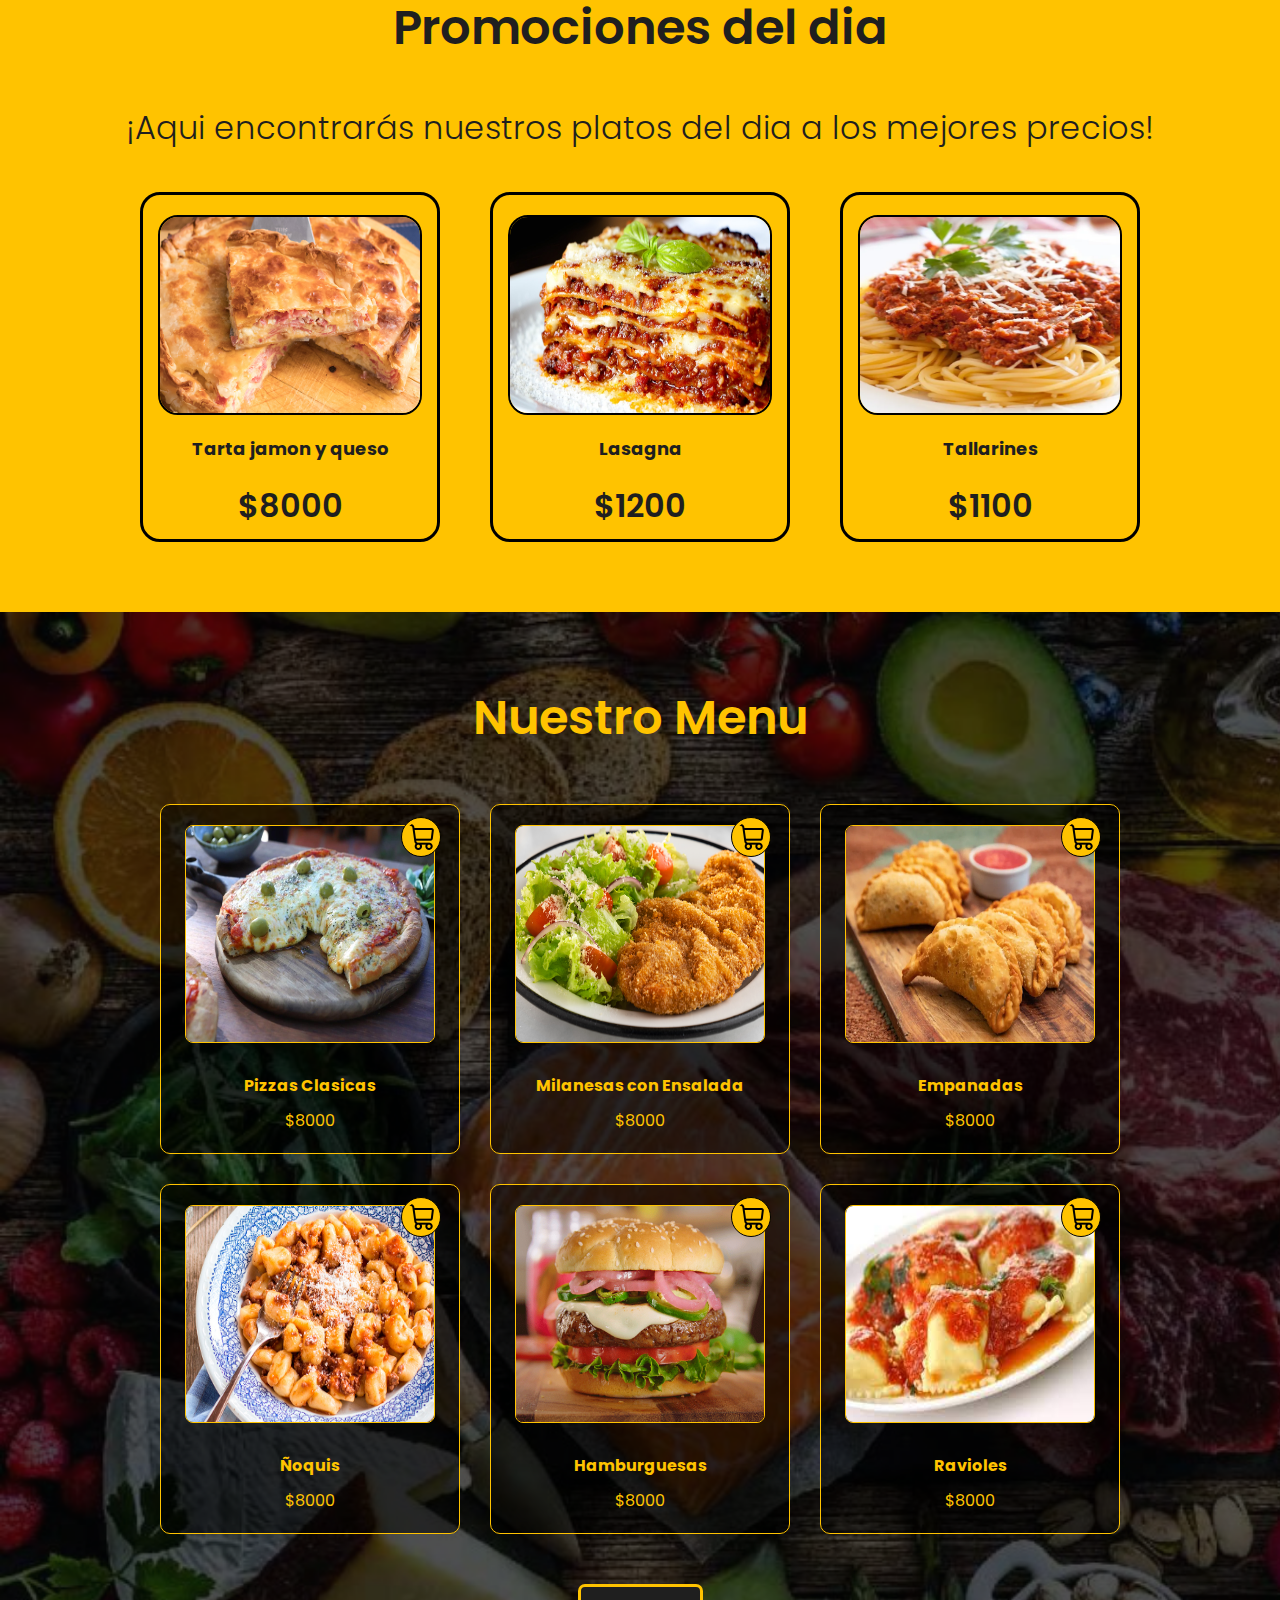
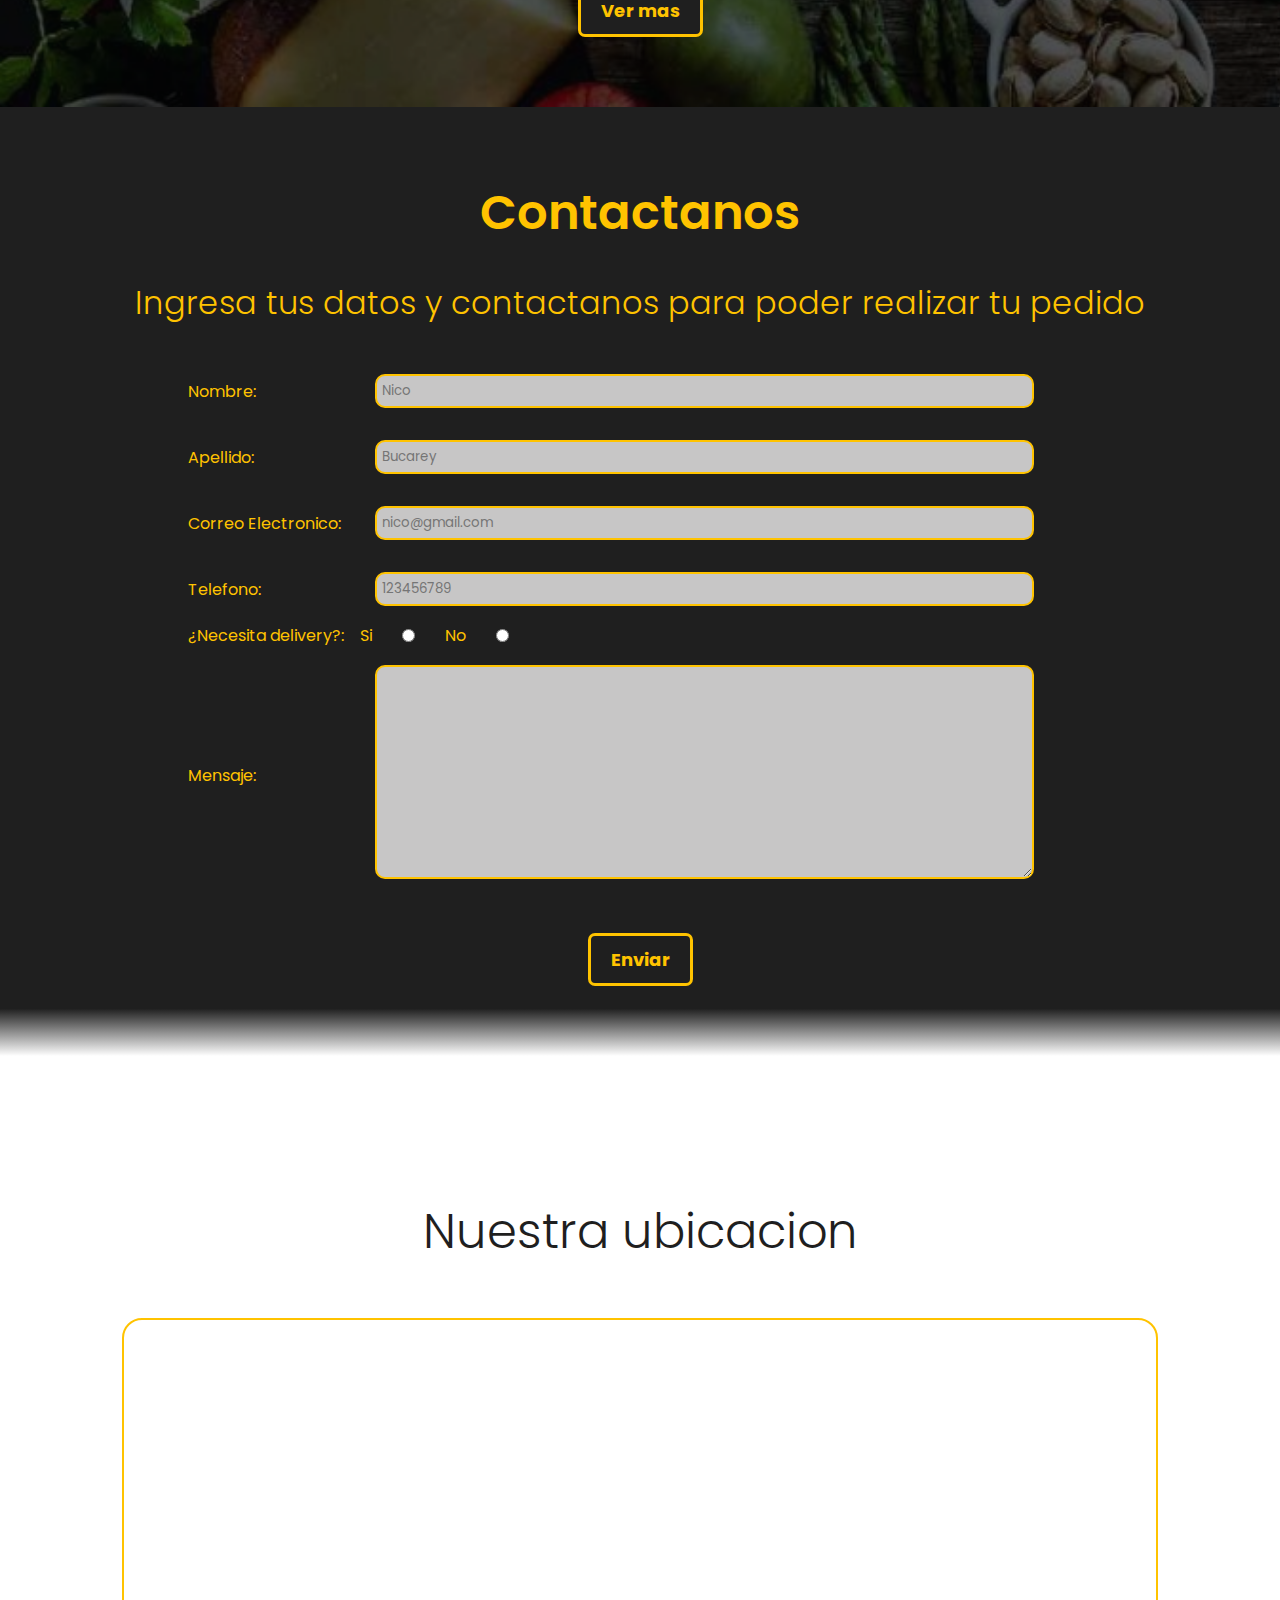
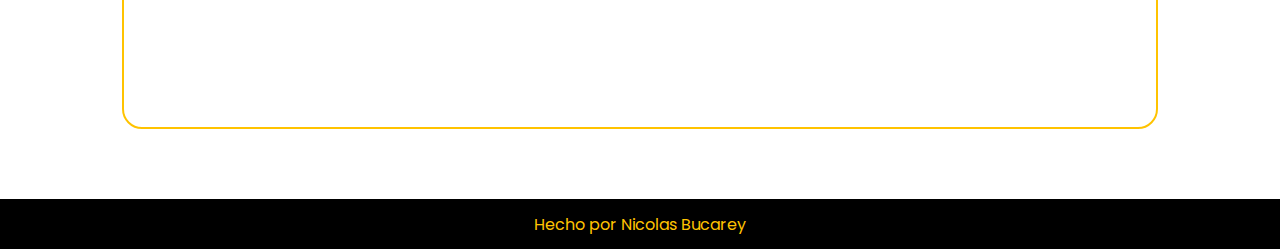
==== commit 74531344: "trabajo terminado" ====
--- a/index.html
+++ b/index.html
@@ -9,7 +9,7 @@
 </head>
 <body>
     <header class="header">
-        <img src="assets/imagenes/logo.png" alt="logo" class="header__logo">
+        <a href="#"><img src="assets/imagenes/logo.png" alt="logo" class="header__logo"></a>
 
         <!-- <div class="header__content"> -->
            <nav class="navbar">
@@ -27,7 +27,9 @@
                     <img src="assets/imagenes/shoppingCart.png" alt="shoppingCart" class="header__shoppingcart">
                 </label>
                 <input type="checkbox" id="cart-toggle">
-
+                <a href="assets/pages/username.html">
+                    <div class="header__username"><img src="assets/imagenes/user.png" alt=""></div>
+                </a>
                 <div class="cart">
                     <h2>Tus Comidas</h2>
                     <div class="cart-item">
--- a/assets/css/styles.css
+++ b/assets/css/styles.css
@@ -57,7 +57,7 @@
 z-index: 1;
 }
 .header__logo{
-height: 90%;
+height: 60px;
 width: 100px;
 }
 
@@ -191,9 +191,26 @@
    #cart-toggle:checked ~ .overlay{
     display: block;
   }
-
+/* -------------------username----------------------- */
+.header__username{
+height: 40px;
+width: 40px;
+}
+.header__username img{
+    height: 40px;
+    width: 40px;
+}
+#username{
+    flex-direction: column;
+    gap: 30px;
+}
+.username__tittles h2{
+    font-size: var(--font-xl);
+    font-weight: var(--font-semibold);
+    text-align: center;
+}
 /* --------------------hero------------------------- */
-#hero{
+#hero, #username{
     display: flex;
     align-items: center;
     justify-content: center;
@@ -206,7 +223,8 @@
     /* background-image: url(/assets/imagenes/Pizza-3007395.jpg); */
     /* background-size: cover; */
 }
-.hero__font{
+
+.hero__font, .username__font{
     width: 100%;
     display: flex;
     align-items: center;
@@ -576,7 +594,7 @@
 }
 /* -------------------------pie-------------------------- */
 footer{
-    height: 70px;
+    height: 50px;
     width: 100%;
     background-color: var(--secondary);
     display: flex;
@@ -584,10 +602,3 @@
     justify-content: center;
 }
 
-.comentario{
-    position: absolute;
-    top:65px;
-    width: 100%;
-    background-color: red;
-    color: #FFFFFF;
-}--- a/assets/css/mediaqueries.css
+++ b/assets/css/mediaqueries.css
@@ -54,7 +54,7 @@
         z-index: 2;
     }
     .hero__info{
-        gap: 20px;
+        gap: 40px;
     }
     .hero__buttons{
         display: flex;
